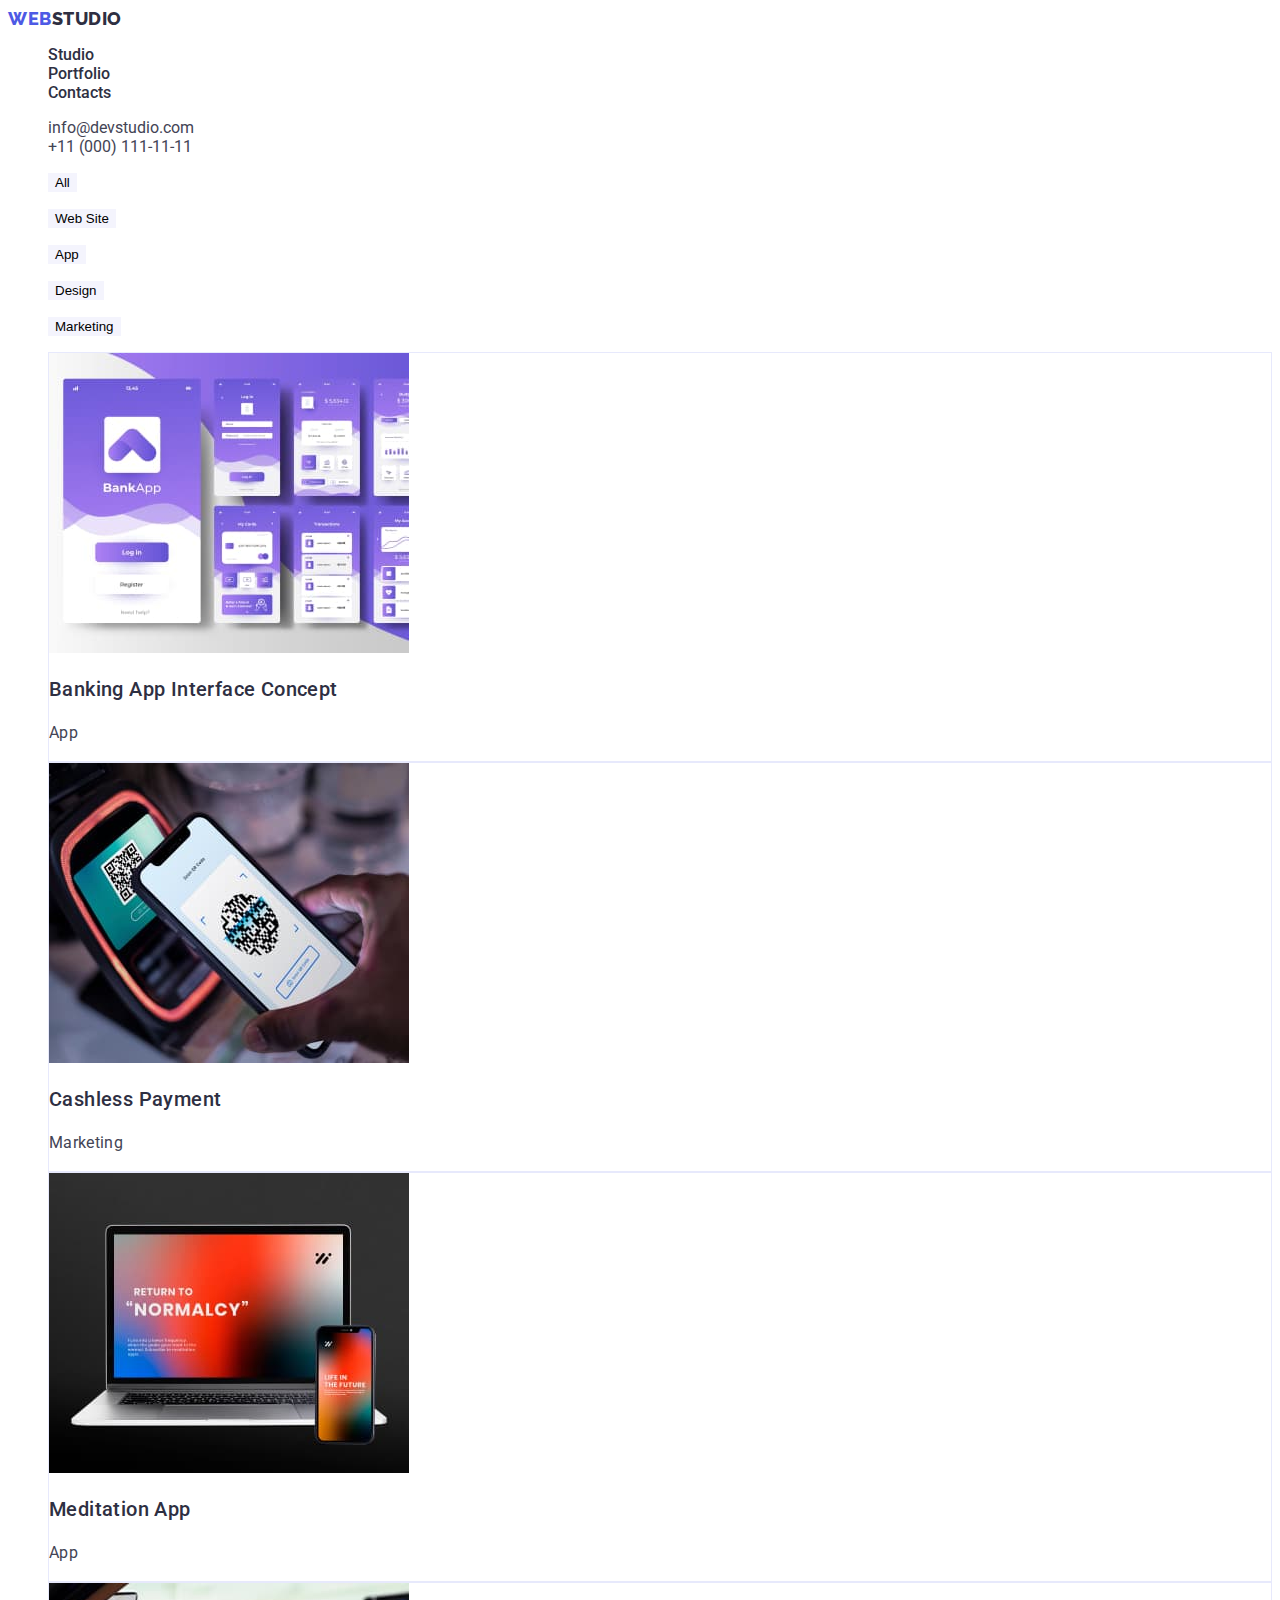
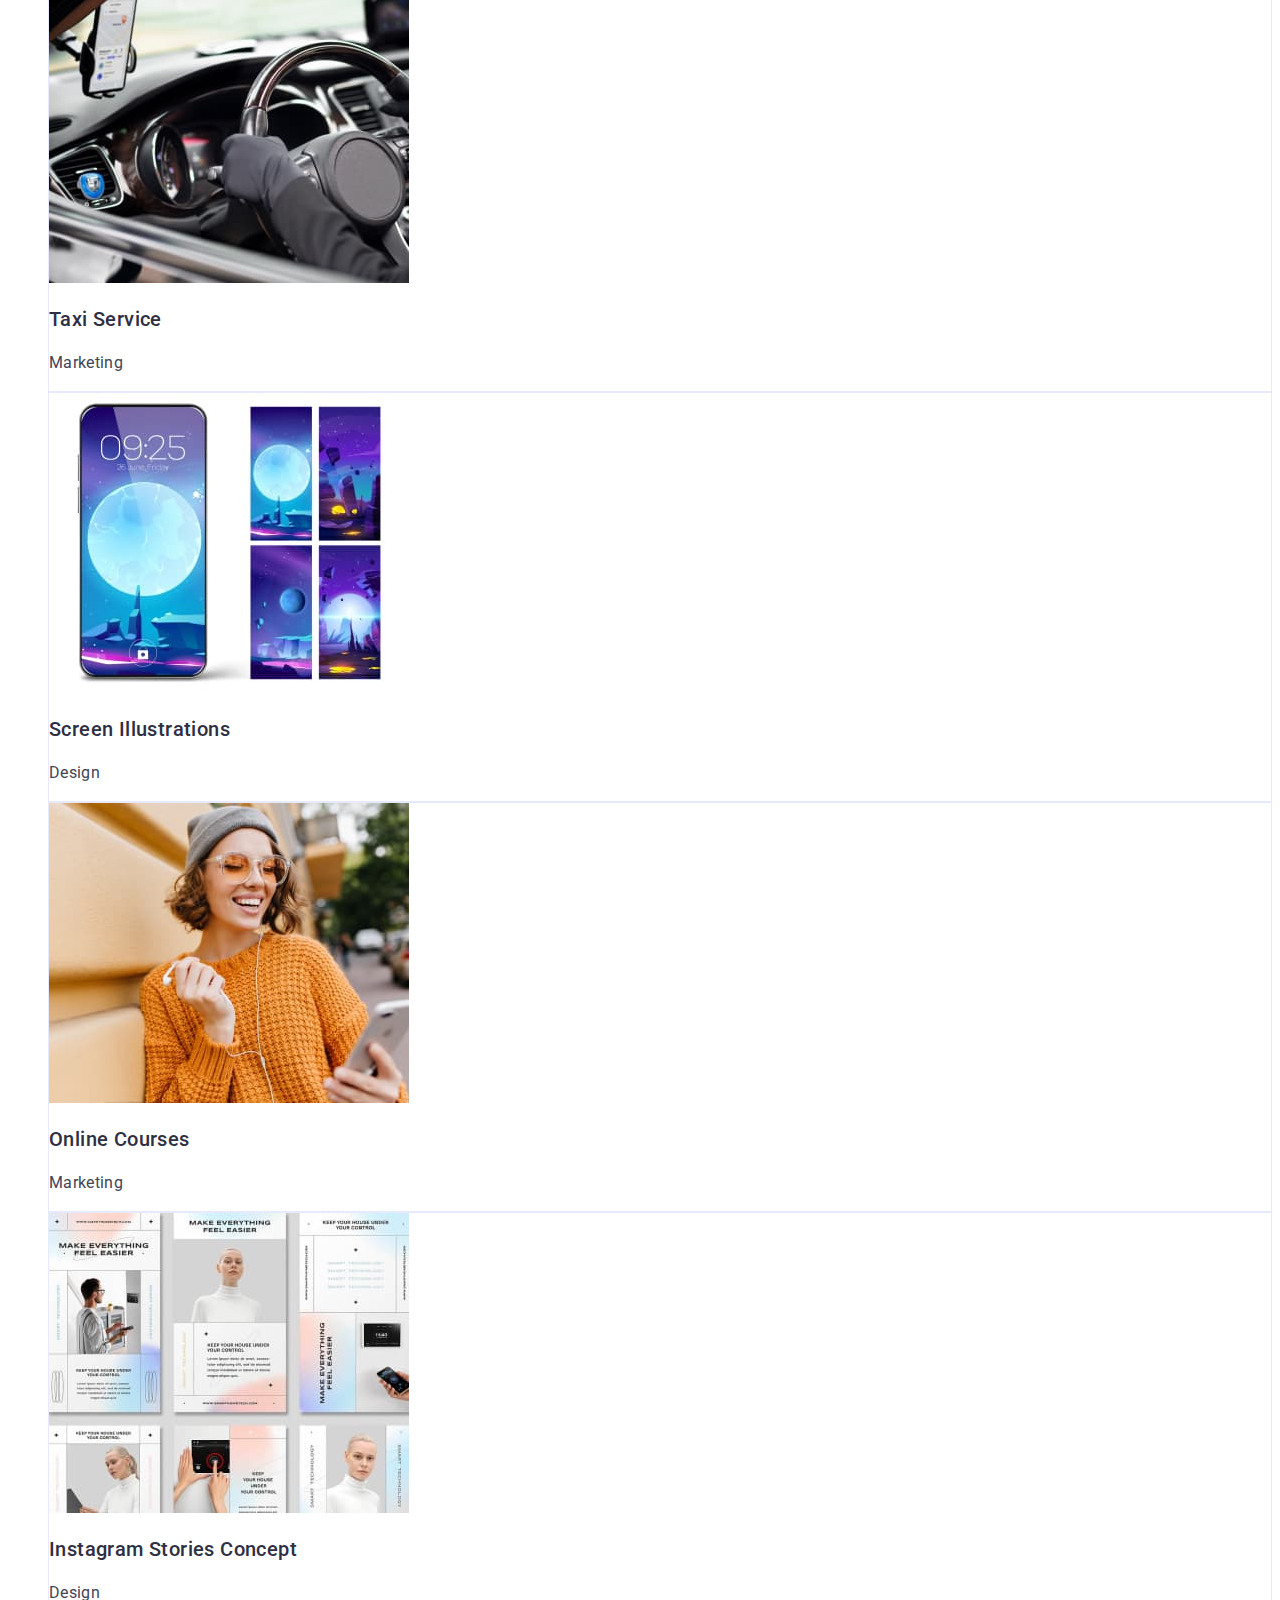
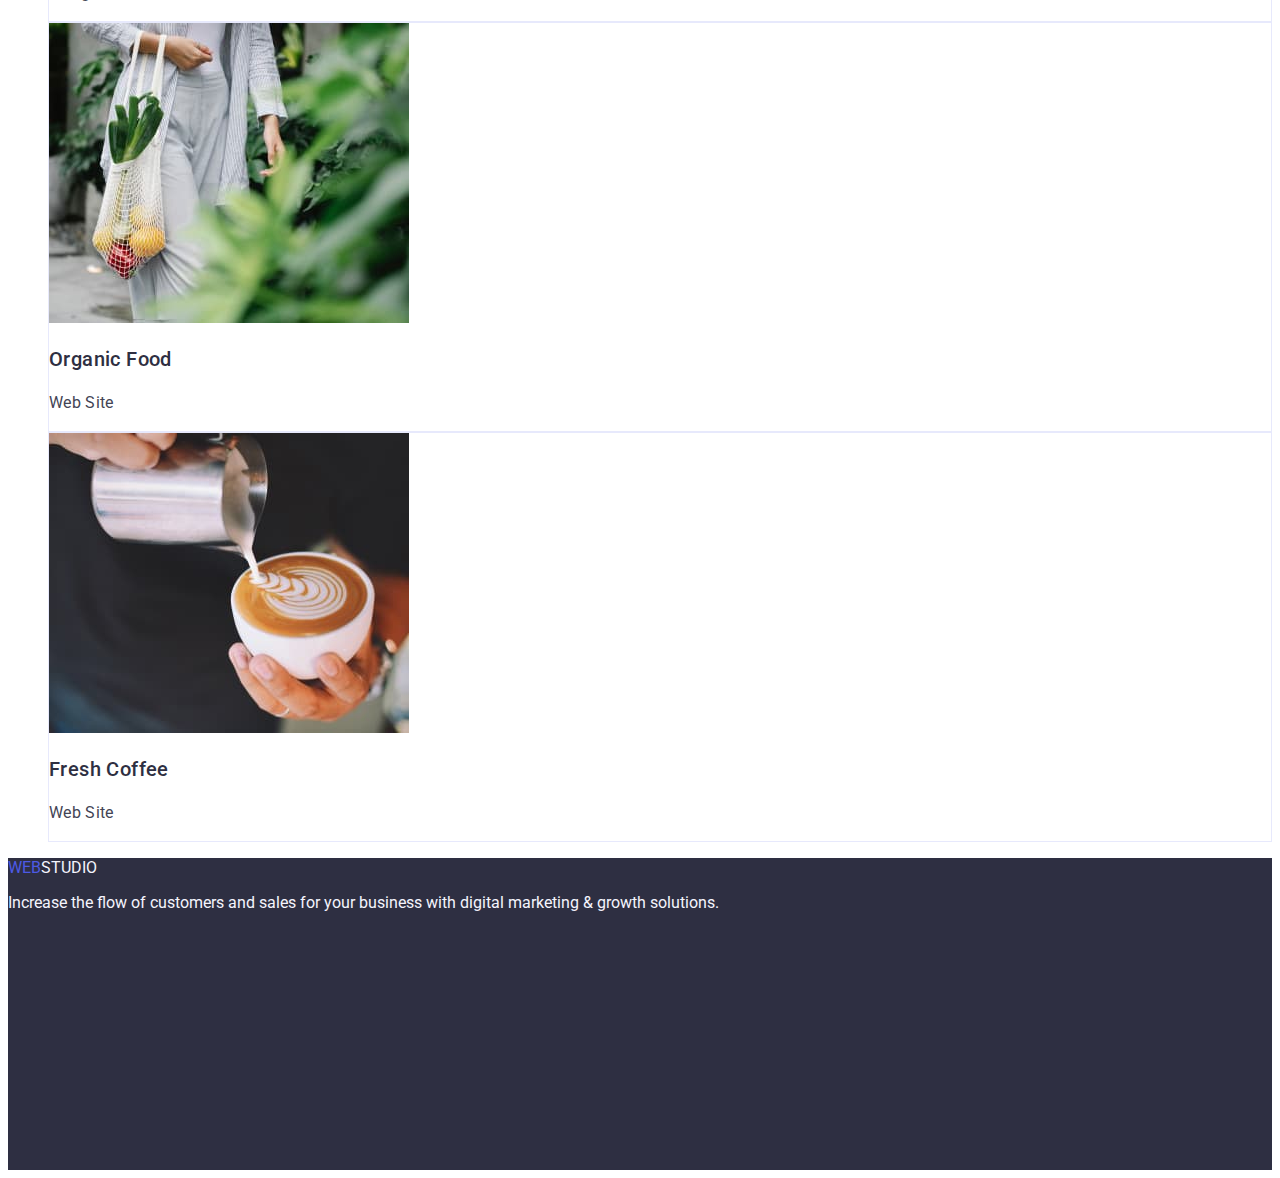
==== portfolio.html @ ec36007e "fixed some detailes" ====
<!DOCTYPE html>
<html lang="en">
  <head>
    <meta charset="UTF-8" />
    <meta name="viewport" content="width=device-width, initial-scale=1.0" />
    <link rel="preconnect" href="https://fonts.googleapis.com" />
    <link rel="preconnect" href="https://fonts.gstatic.com" crossorigin />
    <link
      href="https://fonts.googleapis.com/css2?family=Raleway:wght@800&family=Roboto:wght@400;500;700&display=swap"
      rel="stylesheet"
    />
    <link rel="stylesheet" href="./css/styles.css" />
    <title>Portfolio</title>
  </head>
  <body>
    <header>
      <nav>
        <a class="logo" href="./index.html"
          ><span class="accent">Web</span>Studio</a
        >
        <ul class="list">
          <li>
            <a  class="link-nav" ="./index.html">Studio</a>
          </li>
          <li>
            <a class="link-nav" href="">Portfolio</a>
          </li>
          <li>
            <a class="link-nav" href="">Contacts</a>
          </li>
        </ul>
      </nav>
      <address>
        <ul>
          <li>
            <a href="mailto:info@devstudio.com">info@devstudio.com</a>
          </li>
          <li>
            <a href="tel:+110001111111">+11 (000) 111-11-11</a>
          </li>
        </ul>
      </address>
    </header>
    <main>
      <section>
        <ul>
          <li><button type="button" class="btn">All</button></li>
        </ul>
        <ul>
          <li><button type="button" class="btn">Web Site</button></li>
        </ul>
        <ul>
          <li><button type="button" class="btn">App</button></li>
        </ul>
        <ul>
          <li><button type="button" class="btn">Design</button></li>
        </ul>
        <ul>
          <li><button type="button" class="btn">Marketing</button></li>
        </ul>
      </section>
      <section class="cards">
        <ul>
          <li>
            <a href="">
              <img
                src="images/portfolio/img-1.jpg"
                alt="banking app slides"
                width="360"
                height="300"
              />
              <h3 class="card-title">Banking App Interface Concept</h3>
              <p class="card-text">App</p>
            </a>
          </li>
          <li>
            <a href="">
              <img
                src="images/portfolio/img-2.jpg"
                alt="cashless payment"
                width="360"
                height="300"
              />
              <h3 class="card-title">Cashless Payment</h3>
              <p class="card-text">Marketing</p>
            </a>
          </li>
          <li>
            <a href="">
              <img
                src="images/portfolio/img-3.jpg"
                alt="screen meditation app"
                width="360"
                height="300"
              />
              <h3 class="card-title">Meditation App</h3>
              <p class="card-text">App</p>
            </a>
          </li>
          <li>
            <a href="">
              <img
                src="images/portfolio/img-4.jpg"
                alt="taxi service"
                width="360"
                height="300"
              />
              <h3 class="card-title">Taxi Service</h3>
              <p class="card-text">Marketing</p>
            </a>
          </li>
          <li>
            <a href="">
              <img
                src="images/portfolio/img-5.jpg"
                alt="screen illustrations"
                width="360"
                height="300"
              />
              <h3 class="card-title">Screen Illustrations</h3>
              <p class="card-text">Design</p>
            </a>
          </li>
          <li>
            <a href="">
              <img
                src="images/portfolio/img-6.jpg"
                alt="a girl with mobile phone"
                width="360"
                height="300"
              />
              <h3 class="card-title">Online Courses</h3>
              <p class="card-text">Marketing</p>
            </a>
          </li>
          <li>
            <a href="">
              <img
                src="images/portfolio/img-7.jpg"
                alt="different slides"
                width="360"
                height="300"
              />
              <h3 class="card-title">Instagram Stories Concept</h3>
              <p class="card-text">Design</p>
            </a>
          </li>
          <li>
            <a href="">
              <img
                src="images/portfolio/img-8.jpg"
                alt="shopping food"
                width="360"
                height="300"
              />
              <h3 class="card-title">Organic Food</h3>
              <p class="card-text">Web Site</p>
            </a>
          </li>
          <li>
            <a href="">
              <img
                src="images/portfolio/img-9.jpg"
                alt="preparing coffee"
                width="360"
                height="300"
              />
              <h3 class="card-title">Fresh Coffee</h3>
              <p class="card-text">Web Site</p>
            </a>
          </li>
        </ul>
      </section>
    </main>
    <footer>
      <a href="./index.html"><span class="accent">Web</span>Studio</a>
      <p>
        Increase the flow of customers and sales for your business with digital
        marketing & growth solutions.
      </p>
    </footer>
  </body>
</html>
---- css/styles.css ----
:root {
  /* Colors */
  --active-states-color: #4d5ae5;
  --pressed-state-color: #404bbf;
  --dark-color: #2e2f42;
  --success-color: #31d0aa;
  --text-color: #434455;
  --subtle-text-color: #8e8f99;
  --subtle-background-color: #e7e9fc;
  --light-background-color: #f4f4fd;
  --modal-color: #2e2f42;
  --hero-background-color: #2e2f42;
  --white-background-color: #ffffff;
  --modal-background-color: #fcfcfc;
}

body {
  font-family: "Roboto", sans-serif;
  color: var(--text-color);
  background-color: var(--white-background-color);
}

a {
  text-decoration: none;
  color: var(--text-color);
}

ul > li {
  list-style-type: none;
}

address {
  font-style: normal;
}

address a:hover,
address a:focus {
  color: var(--active-states-color);
}

header nav .logo {
  text-transform: uppercase;
  color: var(--dark-color);
  font-family: Raleway;
  font-size: 18px;
  font-weight: 800;
  line-height: 21px; /* 116.667% */
  letter-spacing: 0.54px;
}

.list {
  list-style: none;
}

.link-nav {
  color: var(--dark-color);
  font-weight: 500;
}

.btn {
  cursor: pointer;
  border: 1px solid var(--light-background-color);
  background: var(--cloud, #f4f4fd);
}

.btn:hover,
.btn:focus {
  background-color: var(--pressed-state-color);
  color: var(--white-background-color);
}

.cards > ul > li {
  border: 1px solid var(--subtle-background-color);
  background-color: var(--white-background-color);
}

.card-title {
  color: var(--dark-color);
  font-size: 20px;
  font-weight: 500;
  letter-spacing: 0.4px;
}

.card-text {
  line-height: 24px; /* 150% */
  letter-spacing: 0.32px;
}

footer {
  height: 312px;
  background-color: var(--dark-color);
  color: var(--light-background-color);
}

footer a {
  color: var(--light-background-color);
  text-transform: uppercase;
}

.accent {
  color: var(--active-states-color);
}
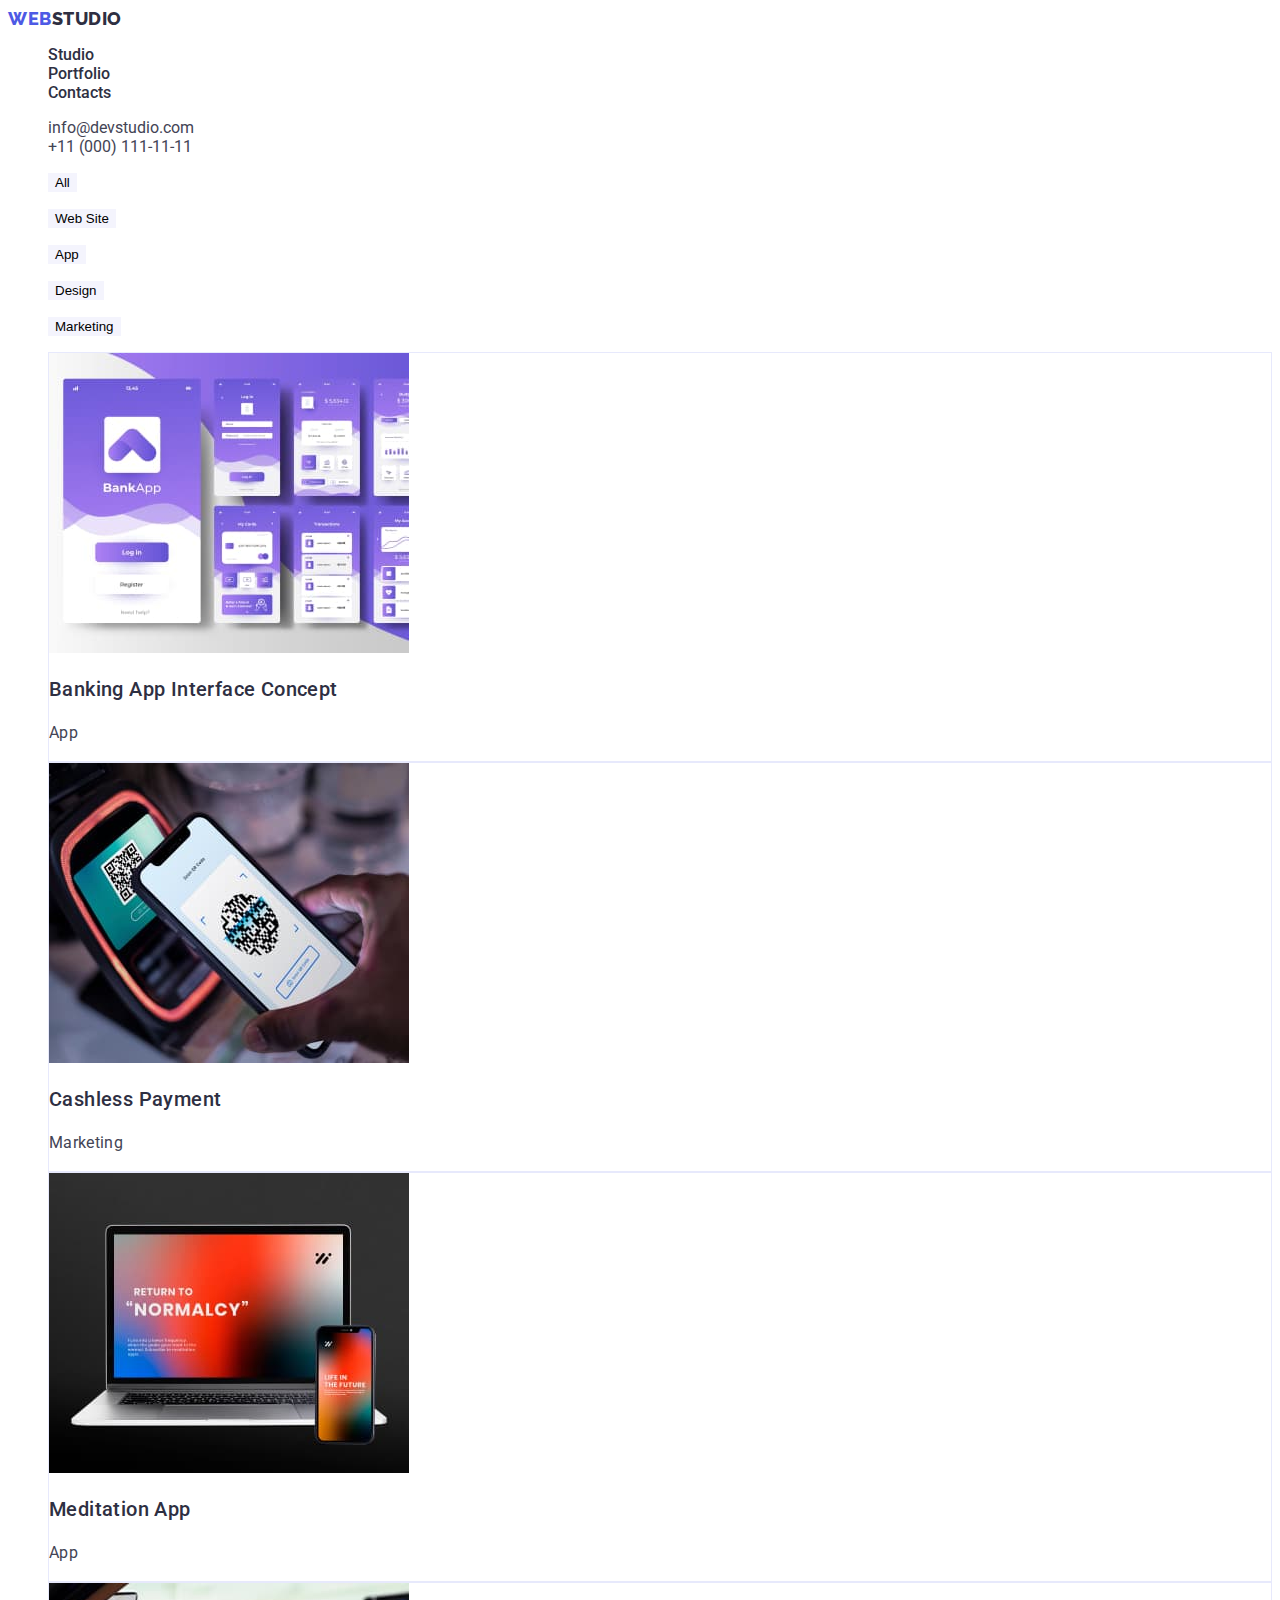
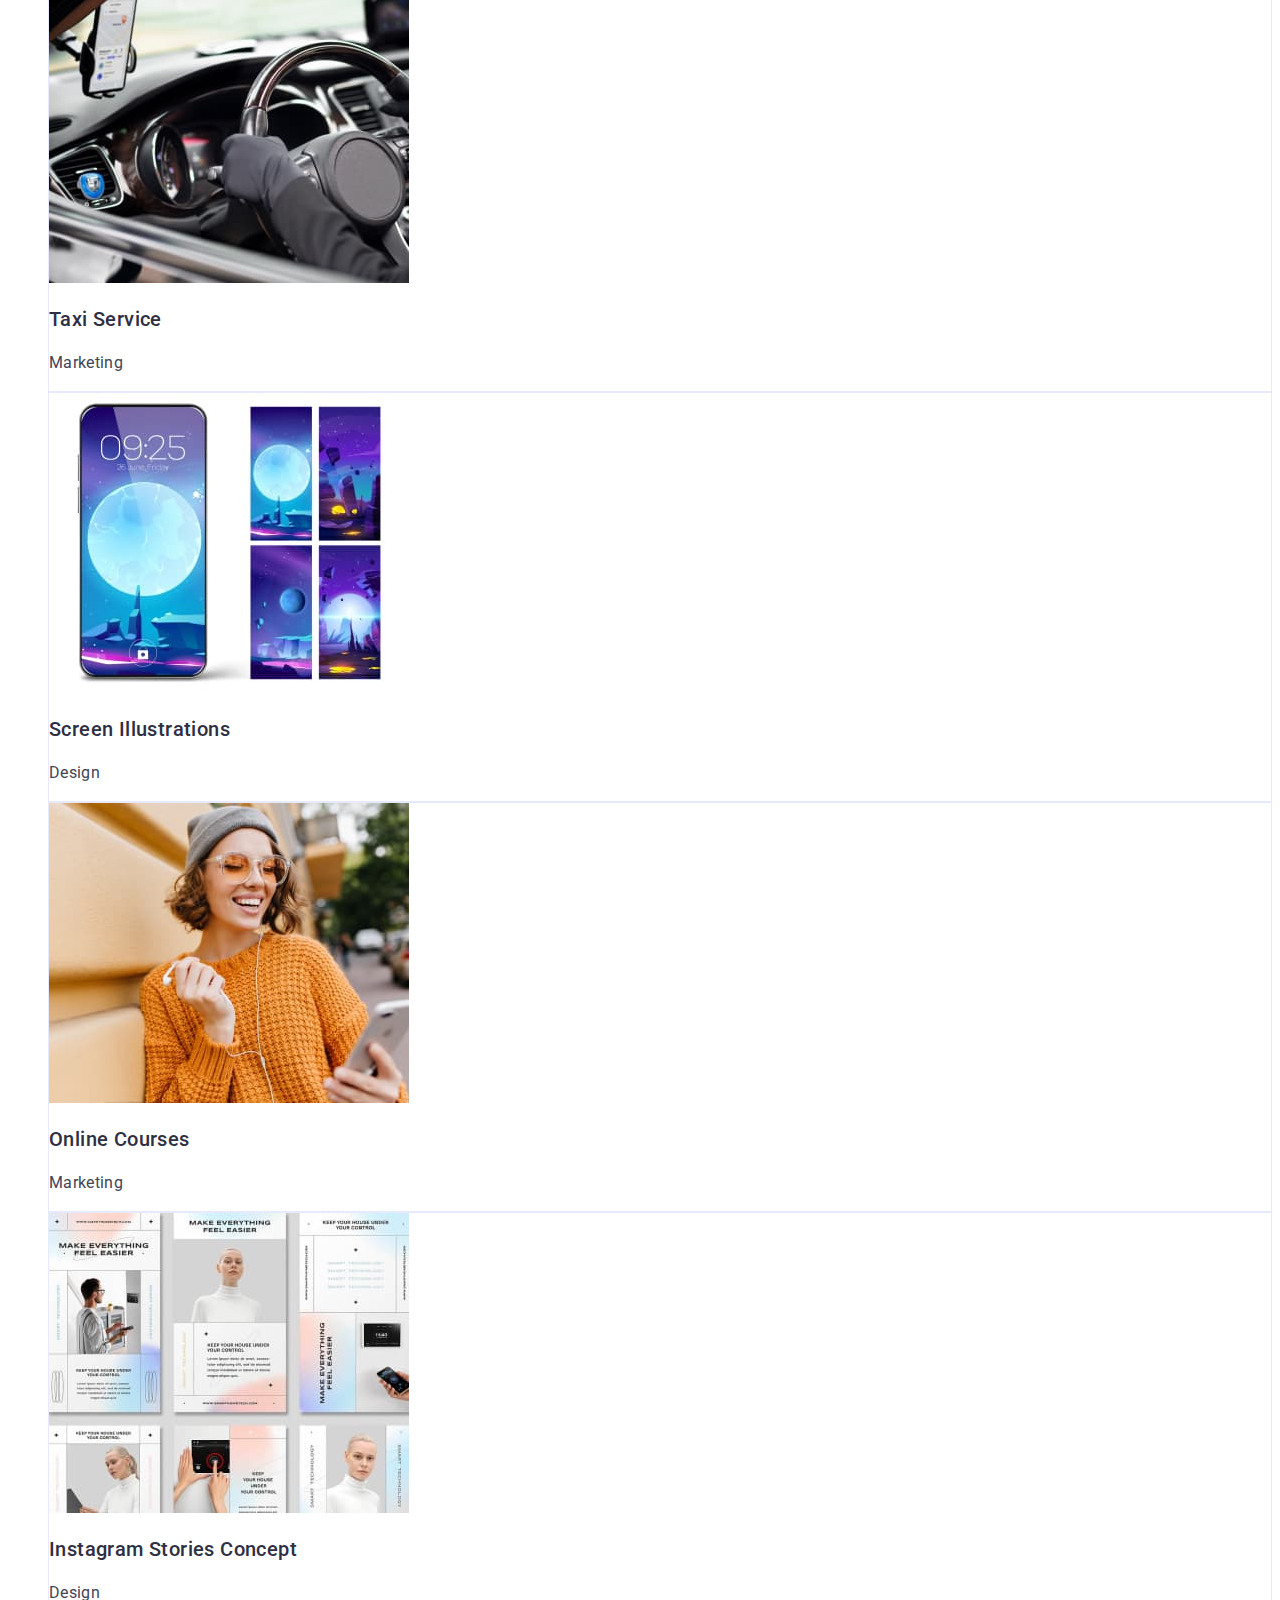
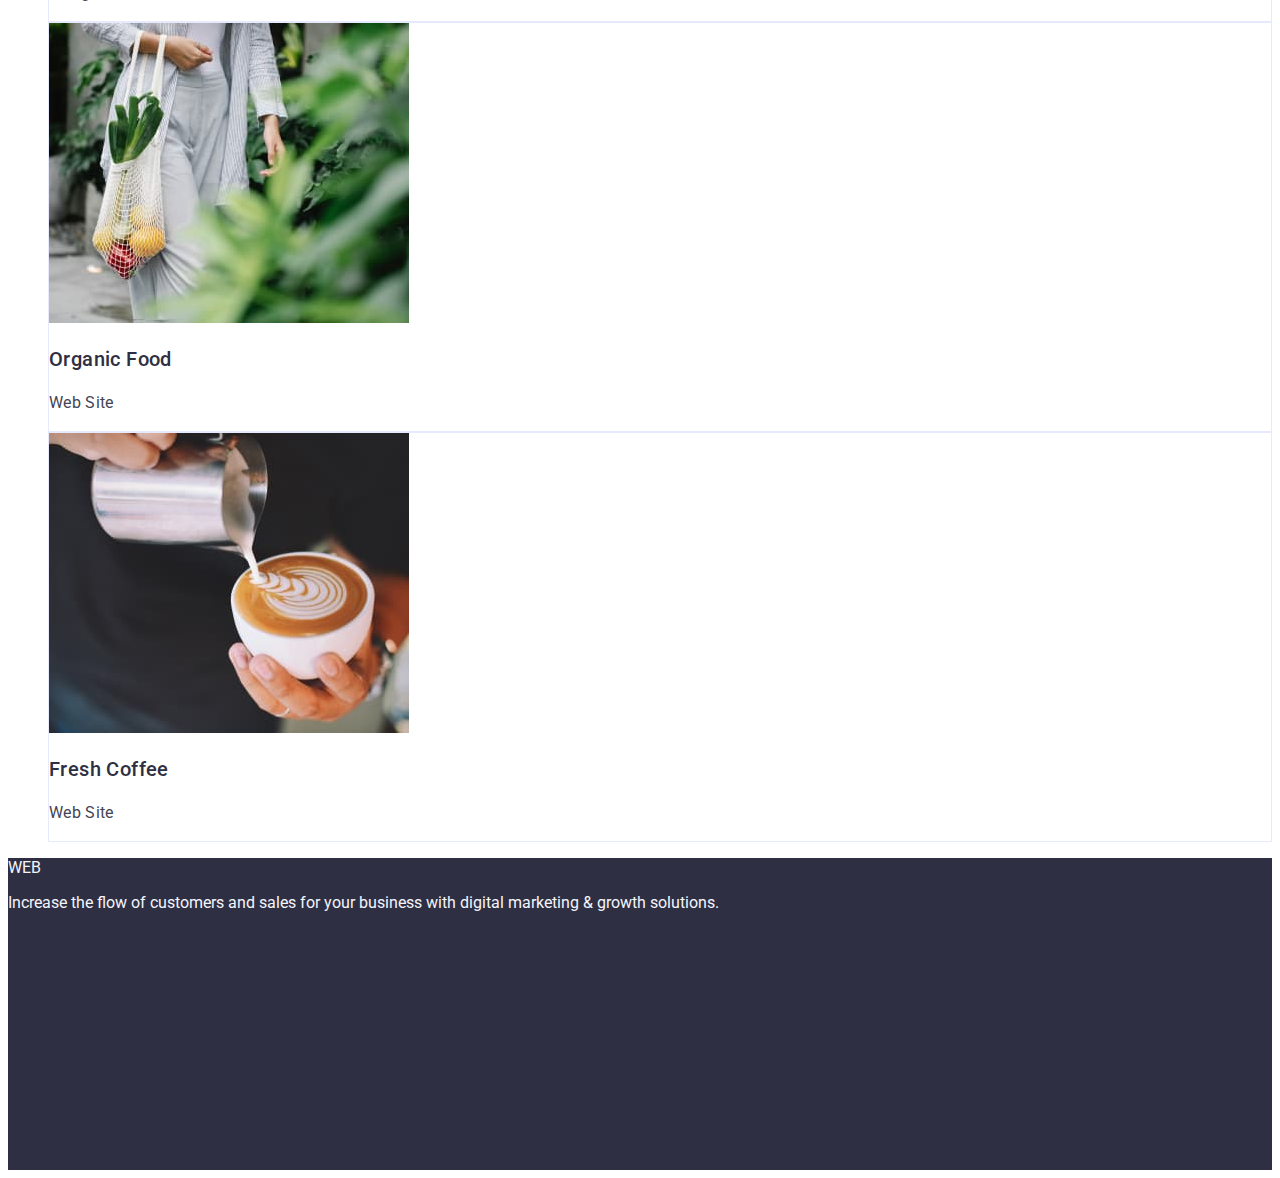
==== commit 70ae353d: "fixed header" ====
--- a/portfolio.html
+++ b/portfolio.html
@@ -15,28 +15,32 @@
   <body>
     <header>
       <nav>
-        <a class="logo" href="./index.html"
-          ><span class="accent">Web</span>Studio</a
+        <a class="logo link" href="./index.html"
+          >Web<span class="accent">Studio</span></a
         >
         <ul class="list">
           <li>
-            <a  class="link-nav" ="./index.html">Studio</a>
+            <a class="link-nav link" ="./index.html">Studio</a>
           </li>
           <li>
-            <a class="link-nav" href="">Portfolio</a>
+            <a class="link-nav link" href="">Portfolio</a>
           </li>
           <li>
-            <a class="link-nav" href="">Contacts</a>
+            <a class="link-nav link" href="">Contacts</a>
           </li>
         </ul>
       </nav>
       <address>
-        <ul>
+        <ul class="list">
           <li>
-            <a href="mailto:info@devstudio.com">info@devstudio.com</a>
+            <a class="contacts link" href="mailto:info@devstudio.com"
+              >info@devstudio.com</a
+            >
           </li>
           <li>
-            <a href="tel:+110001111111">+11 (000) 111-11-11</a>
+            <a class="contacts link" href="tel:+110001111111"
+              >+11 (000) 111-11-11</a
+            >
           </li>
         </ul>
       </address>
@@ -173,7 +177,9 @@
       </section>
     </main>
     <footer>
-      <a href="./index.html"><span class="accent">Web</span>Studio</a>
+      <a class="logo link" href="./index.html"
+        >Web<span class="accent">Studio</span></a
+      >
       <p>
         Increase the flow of customers and sales for your business with digital
         marketing & growth solutions.
--- a/css/styles.css
+++ b/css/styles.css
@@ -40,21 +40,35 @@
 
 header nav .logo {
   text-transform: uppercase;
-  color: var(--dark-color);
+  color: var(--active-states-color);
   font-family: Raleway;
   font-size: 18px;
   font-weight: 800;
-  line-height: 21px; /* 116.667% */
-  letter-spacing: 0.54px;
+  line-height: 1.17;
+  letter-spacing: 0.03em;
 }
 
 .list {
   list-style: none;
 }
 
+.link {
+  text-decoration: none;
+}
+
 .link-nav {
   color: var(--dark-color);
   font-weight: 500;
+}
+
+.link-nav:hover,
+.link-nav:focus {
+  color: var(--pressed-state-color);
+}
+
+.contacts:hover,
+.contacts:focus {
+  color: var(--pressed-state-color);
 }
 
 .btn {
@@ -98,5 +112,5 @@
 }
 
 .accent {
-  color: var(--active-states-color);
+  color: var(--dark-color);
 }
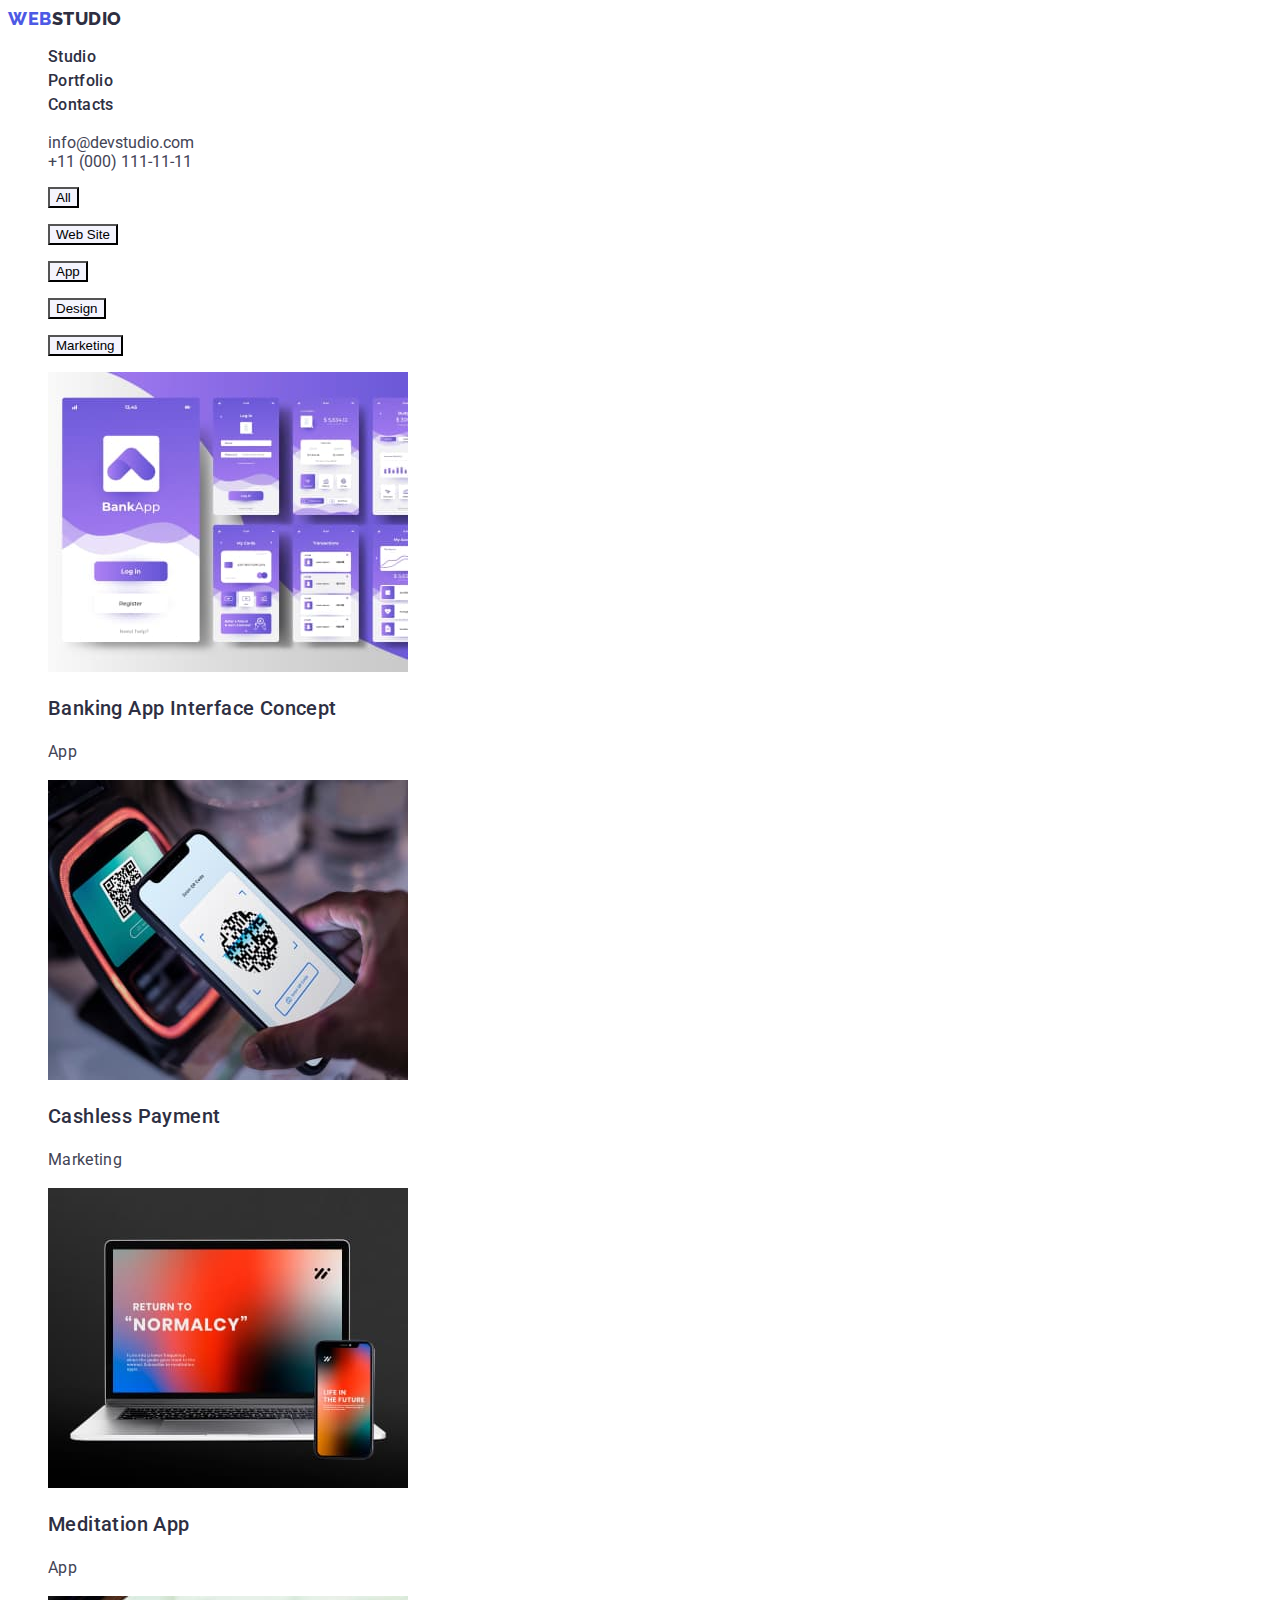
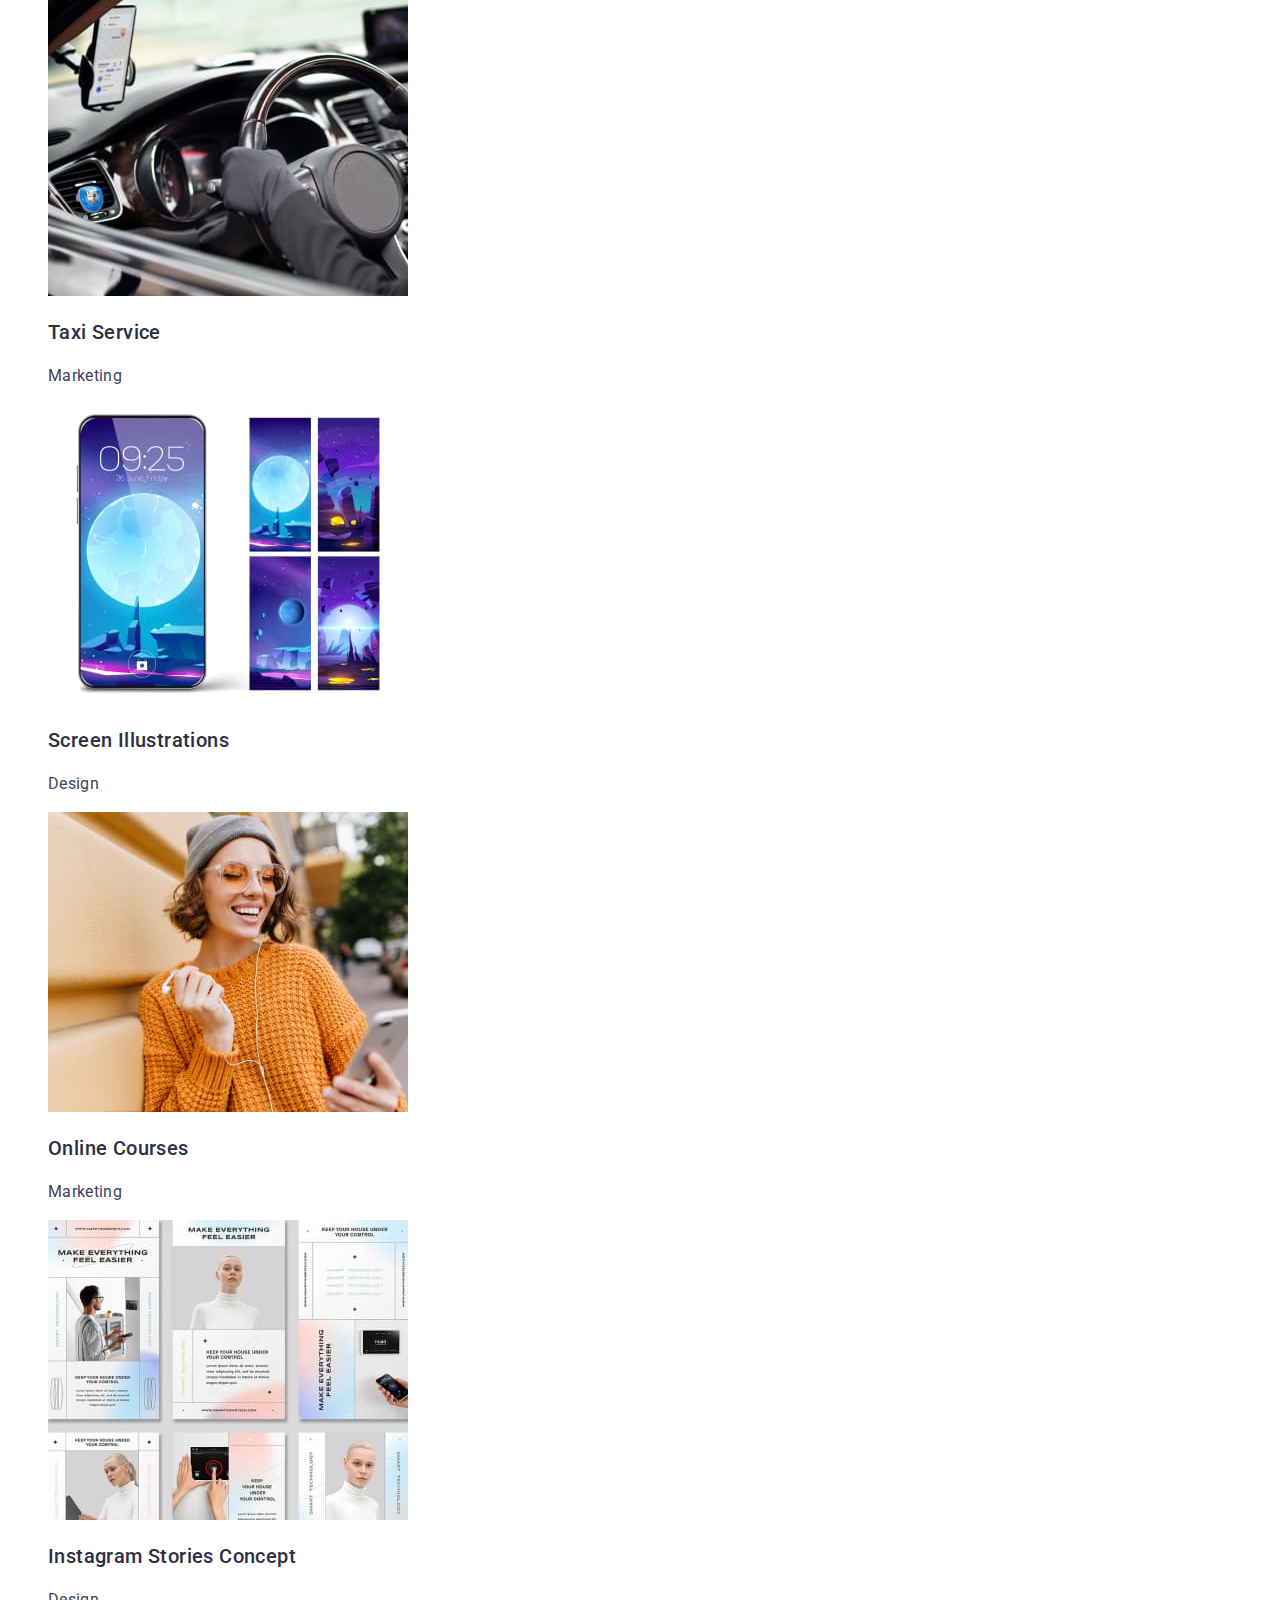
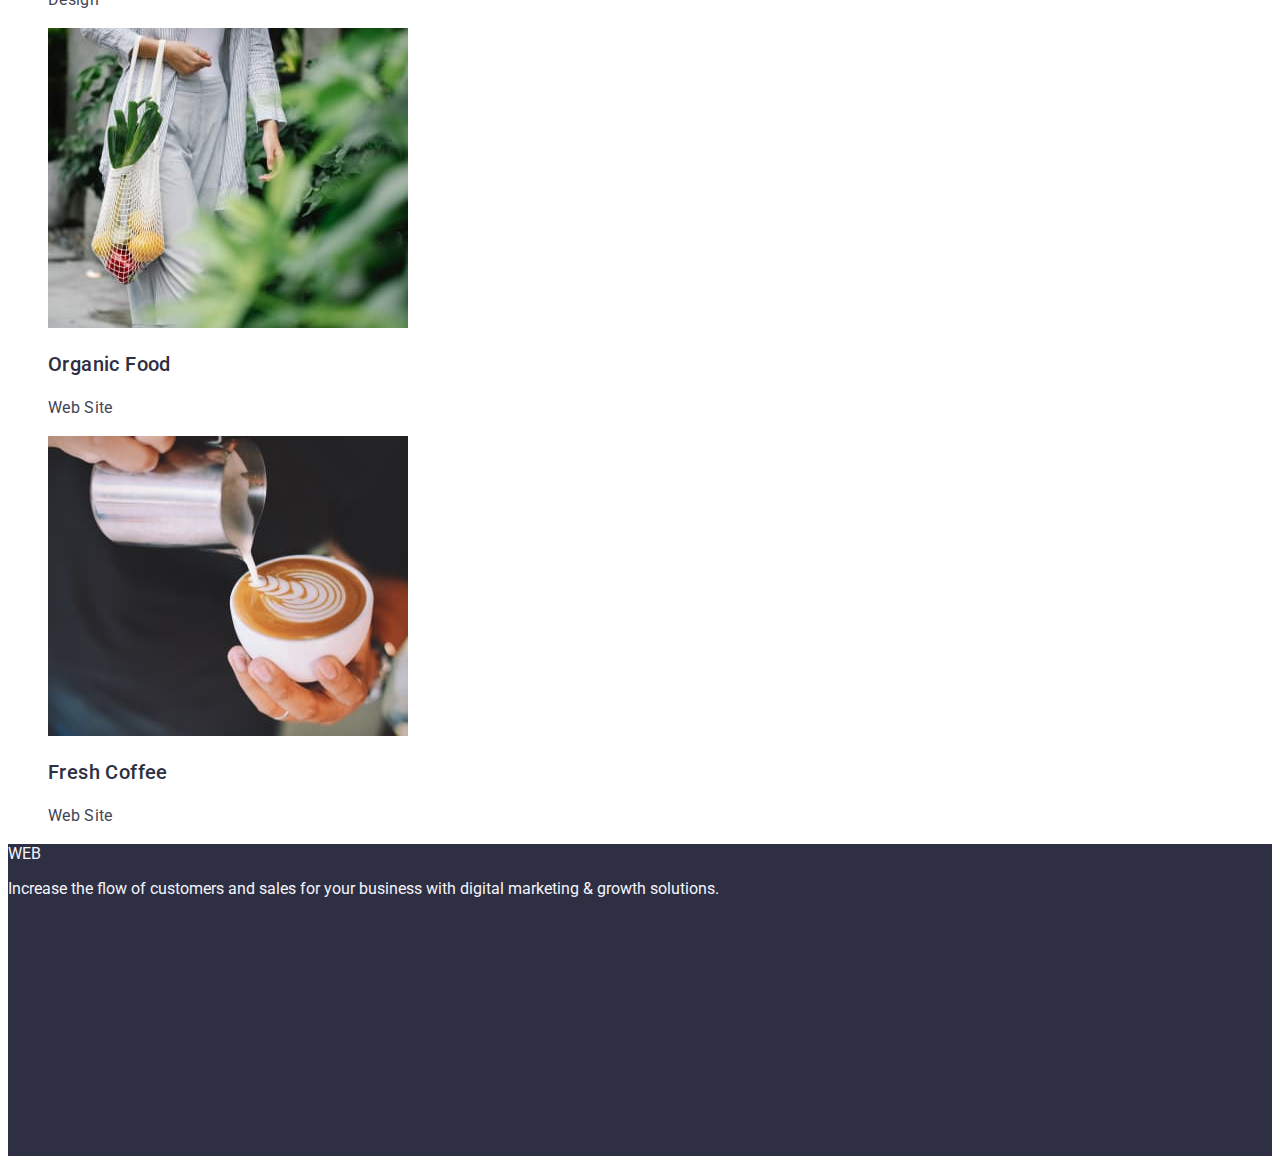
==== commit 23d70144: "fixed header in portfolio" ====
--- a/portfolio.html
+++ b/portfolio.html
@@ -20,7 +20,7 @@
         >
         <ul class="list">
           <li>
-            <a class="link-nav link" ="./index.html">Studio</a>
+            <a class="link-nav link" href="./index.html">Studio</a>
           </li>
           <li>
             <a class="link-nav link" href="">Portfolio</a>
@@ -30,7 +30,7 @@
           </li>
         </ul>
       </nav>
-      <address>
+      <address class="contact">
         <ul class="list">
           <li>
             <a class="contacts link" href="mailto:info@devstudio.com"
--- a/css/styles.css
+++ b/css/styles.css
@@ -41,7 +41,7 @@
 header nav .logo {
   text-transform: uppercase;
   color: var(--active-states-color);
-  font-family: Raleway;
+  font-family: Raleway, sans-serif;
   font-size: 18px;
   font-weight: 800;
   line-height: 1.17;
@@ -59,6 +59,8 @@
 .link-nav {
   color: var(--dark-color);
   font-weight: 500;
+  line-height: 1.5;
+  letter-spacing: 0.02em;
 }
 
 .link-nav:hover,
@@ -73,7 +75,6 @@
 
 .btn {
   cursor: pointer;
-  border: 1px solid var(--light-background-color);
   background: var(--cloud, #f4f4fd);
 }
 
@@ -84,7 +85,6 @@
 }
 
 .cards > ul > li {
-  border: 1px solid var(--subtle-background-color);
   background-color: var(--white-background-color);
 }
 
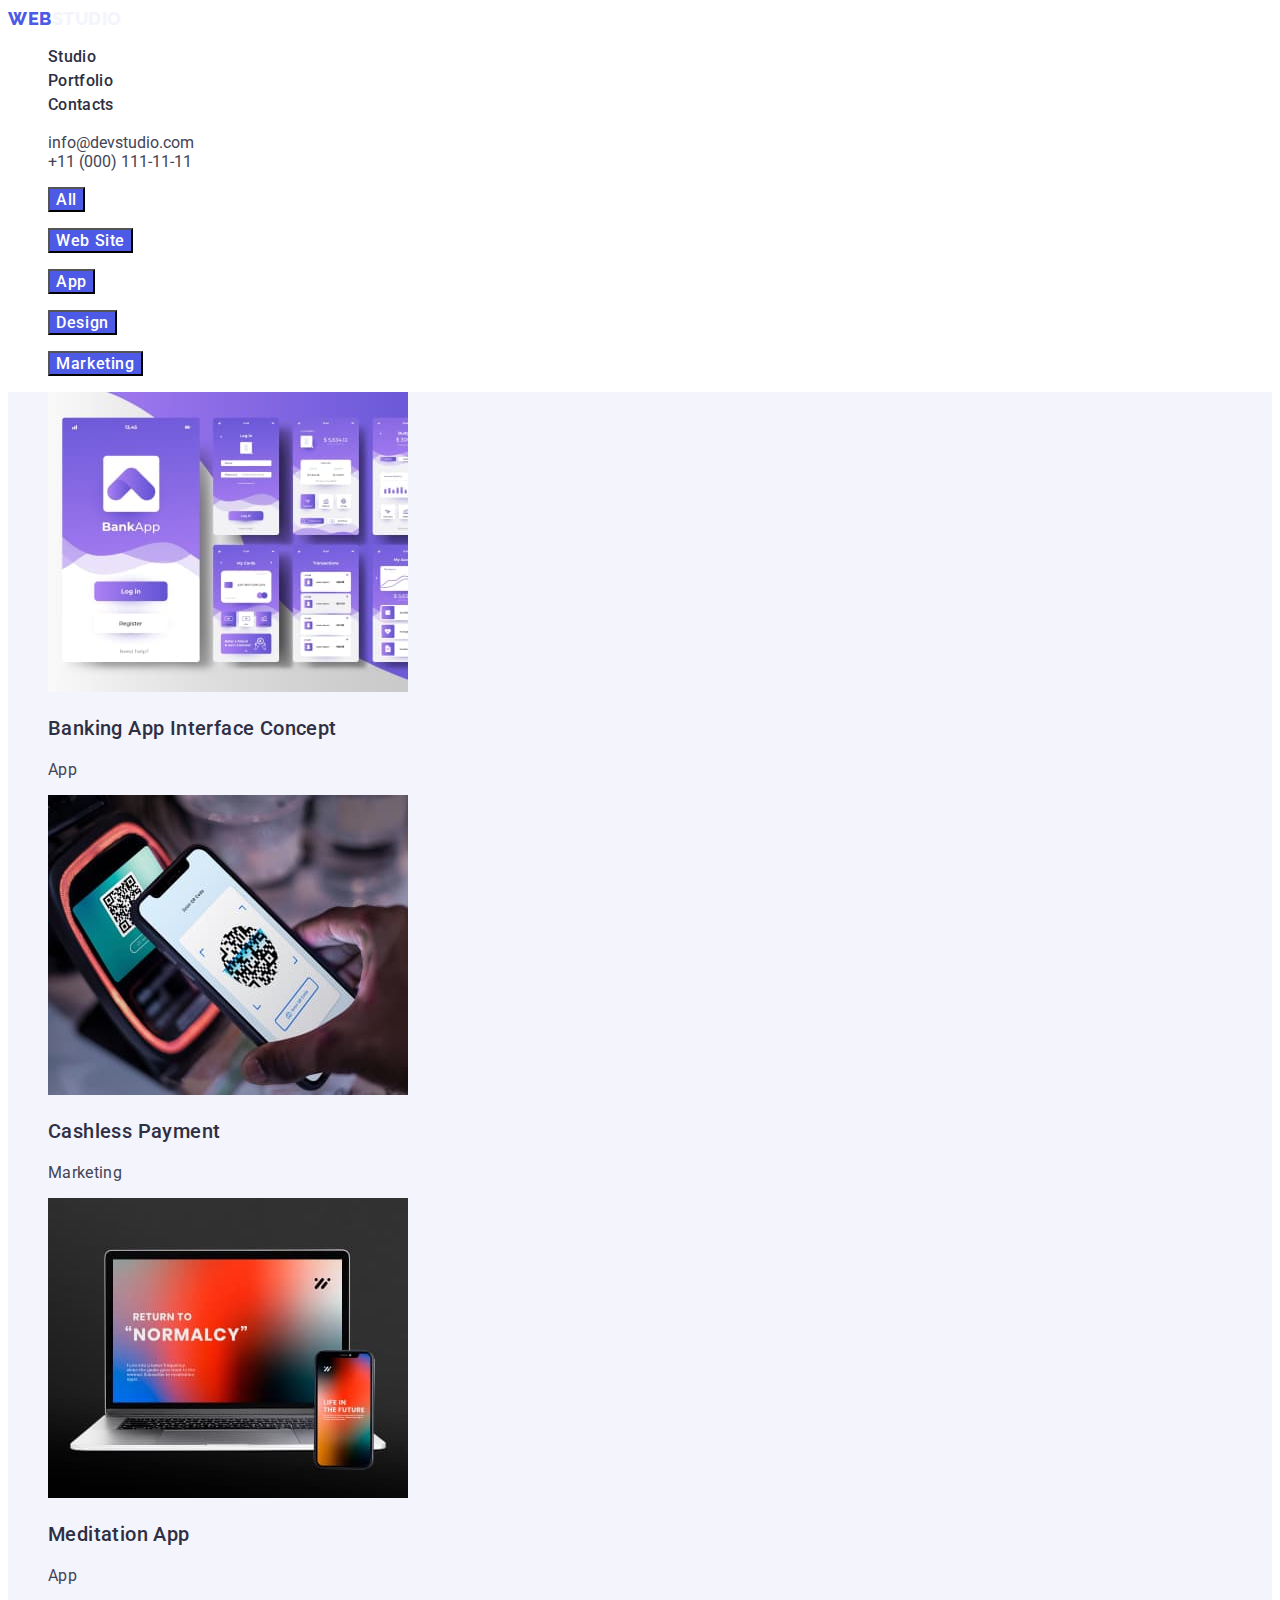
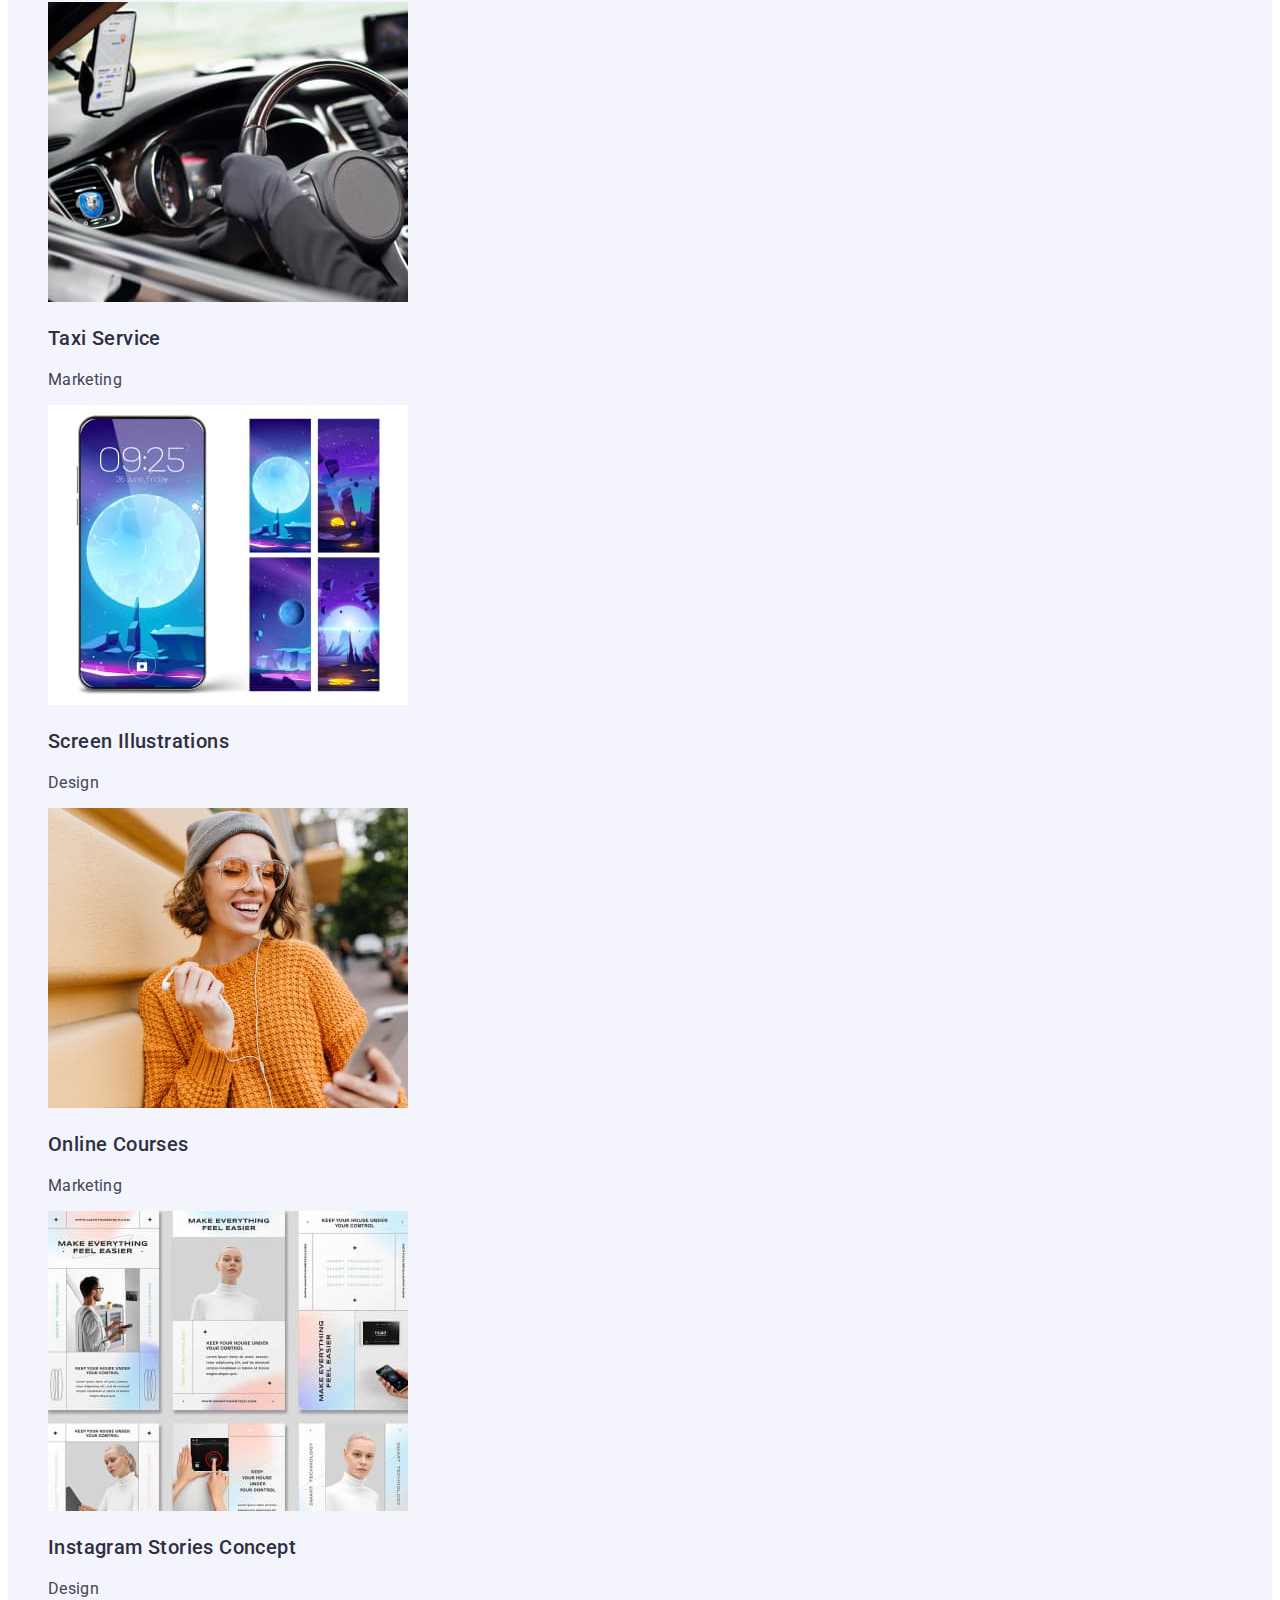
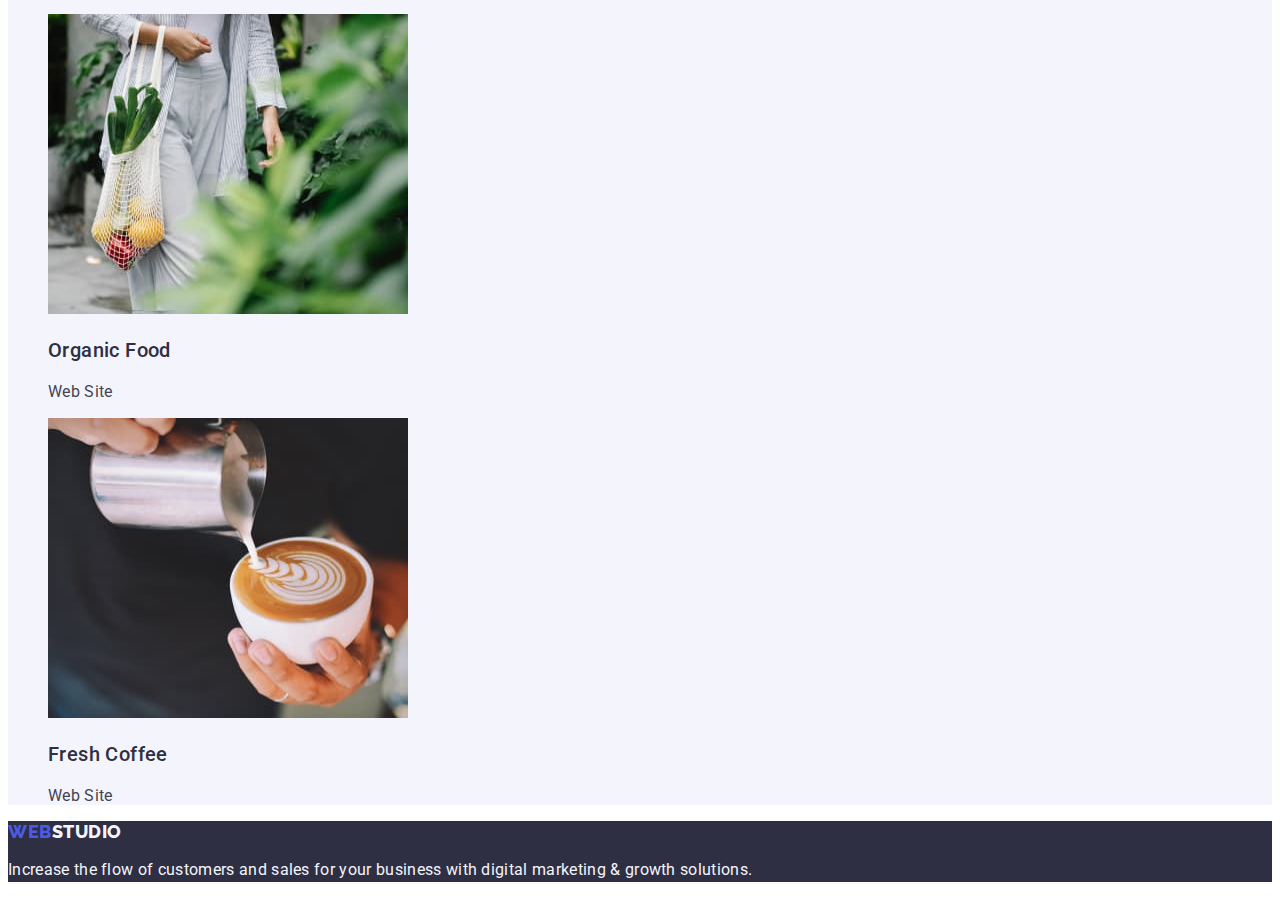
==== commit 8ae400db: "fixed main page plus header and ffoter for both" ====
--- a/portfolio.html
+++ b/portfolio.html
@@ -176,11 +176,11 @@
         </ul>
       </section>
     </main>
-    <footer>
+    <footer class="foo">
       <a class="logo link" href="./index.html"
         >Web<span class="accent">Studio</span></a
       >
-      <p>
+      <p class="foo-text">
         Increase the flow of customers and sales for your business with digital
         marketing & growth solutions.
       </p>
--- a/css/styles.css
+++ b/css/styles.css
@@ -73,9 +73,26 @@
   color: var(--pressed-state-color);
 }
 
+.hero {
+  background-color: var(--dark-color);
+}
+
+.hero-title {
+  font-size: 56px;
+  line-height: 1.07;
+  text-align: center;
+  letter-spacing: 0.02em;
+  color: var(--white-background-color);
+}
+
 .btn {
   cursor: pointer;
-  background: var(--cloud, #f4f4fd);
+  background-color: var(--active-states-color);
+  font-family: "Roboto", sans-serif;
+  font-weight: 500;
+  font-size: 16px;
+  letter-spacing: 0.04em;
+  color: var(--white-background-color);
 }
 
 .btn:hover,
@@ -84,7 +101,42 @@
   color: var(--white-background-color);
 }
 
-.cards > ul > li {
+.features-title {
+  font-weight: 500;
+  font-size: 20px;
+  line-height: 1.2;
+  letter-spacing: 0.02em;
+  color: var(--dark-color);
+}
+
+.features-text {
+  line-height: 1.5;
+  letter-spacing: 0.02em;
+}
+
+.about-title {
+  font-size: 36px;
+  line-height: 1.11;
+  text-align: center;
+  letter-spacing: 0.02em;
+  text-transform: capitalize;
+  color: var(--dark-color);
+}
+
+.cards {
+  background-color: var(--light-background-color);
+}
+
+.team-title {
+  font-size: 36px;
+  line-height: 1.11;
+  text-align: center;
+  letter-spacing: 0.02em;
+  text-transform: capitalize;
+  color: var(--dark-color);
+}
+
+.card {
   background-color: var(--white-background-color);
 }
 
@@ -96,21 +148,30 @@
 }
 
 .card-text {
-  line-height: 24px; /* 150% */
-  letter-spacing: 0.32px;
+  line-height: 1.2;
+  letter-spacing: 0.02em;
 }
 
-footer {
-  height: 312px;
+.foo {
   background-color: var(--dark-color);
-  color: var(--light-background-color);
 }
 
 footer a {
-  color: var(--light-background-color);
+  font-family: "Raleway", sans-serif;
+  font-weight: 800;
+  font-size: 18px;
+  line-height: 1.17;
+  letter-spacing: 0.03em;
+  color: var(--active-states-color);
   text-transform: uppercase;
 }
 
 .accent {
-  color: var(--dark-color);
+  color: var(--light-background-color);
 }
+
+.foo-text {
+  line-height: 1.5;
+  letter-spacing: 0.02em;
+  color: var(--light-background-color);
+}
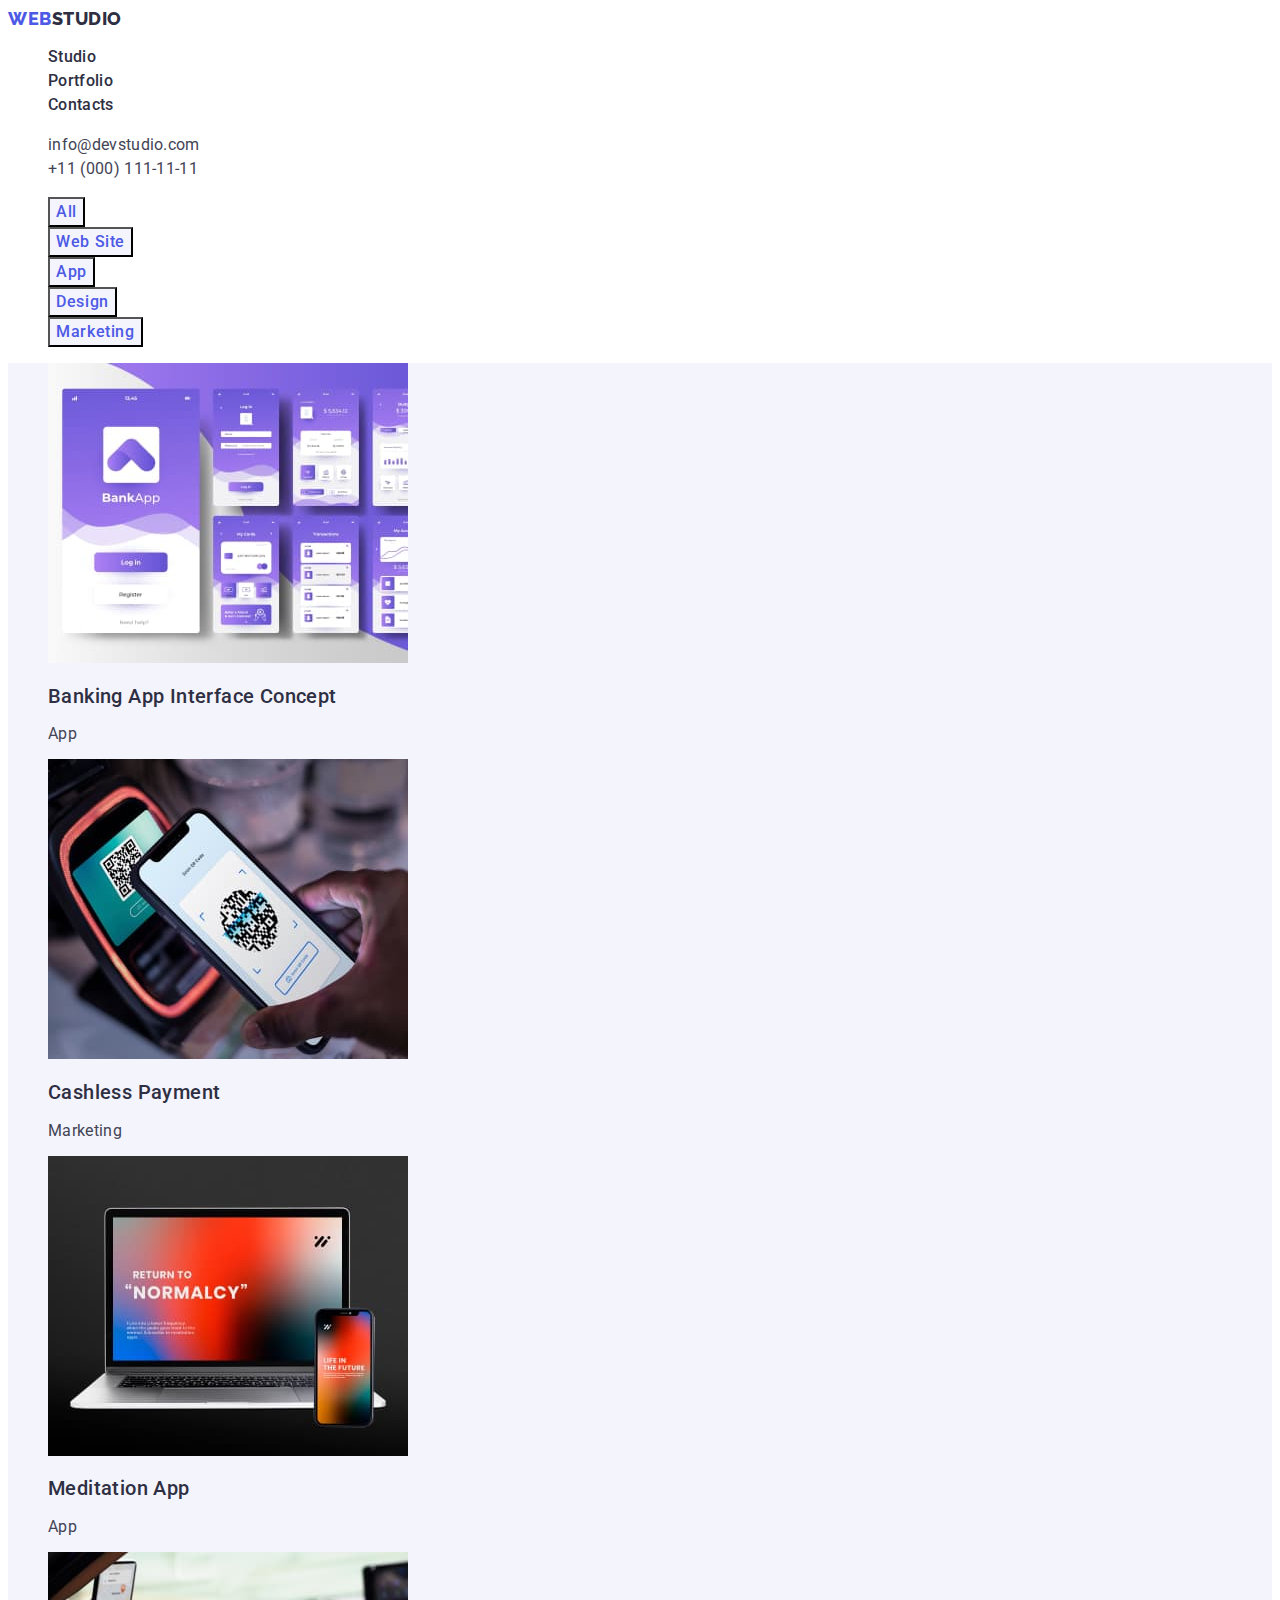
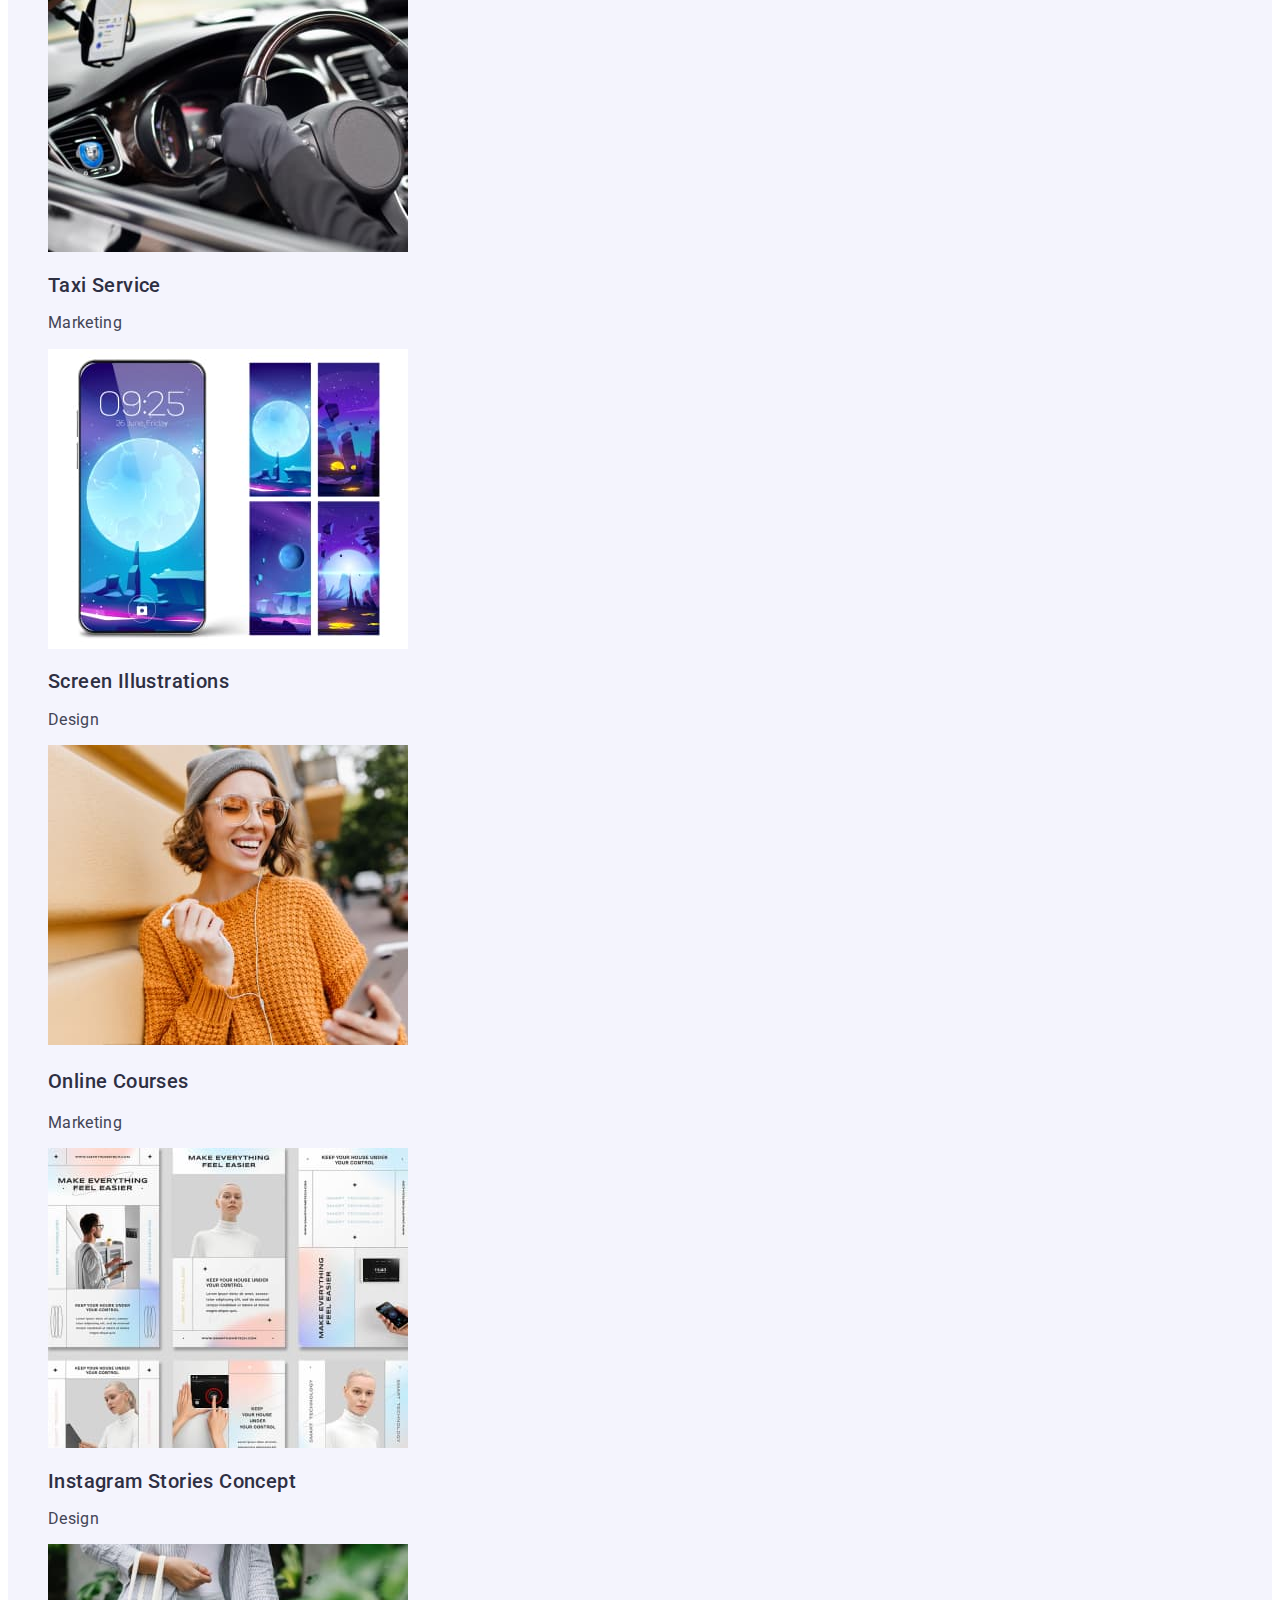
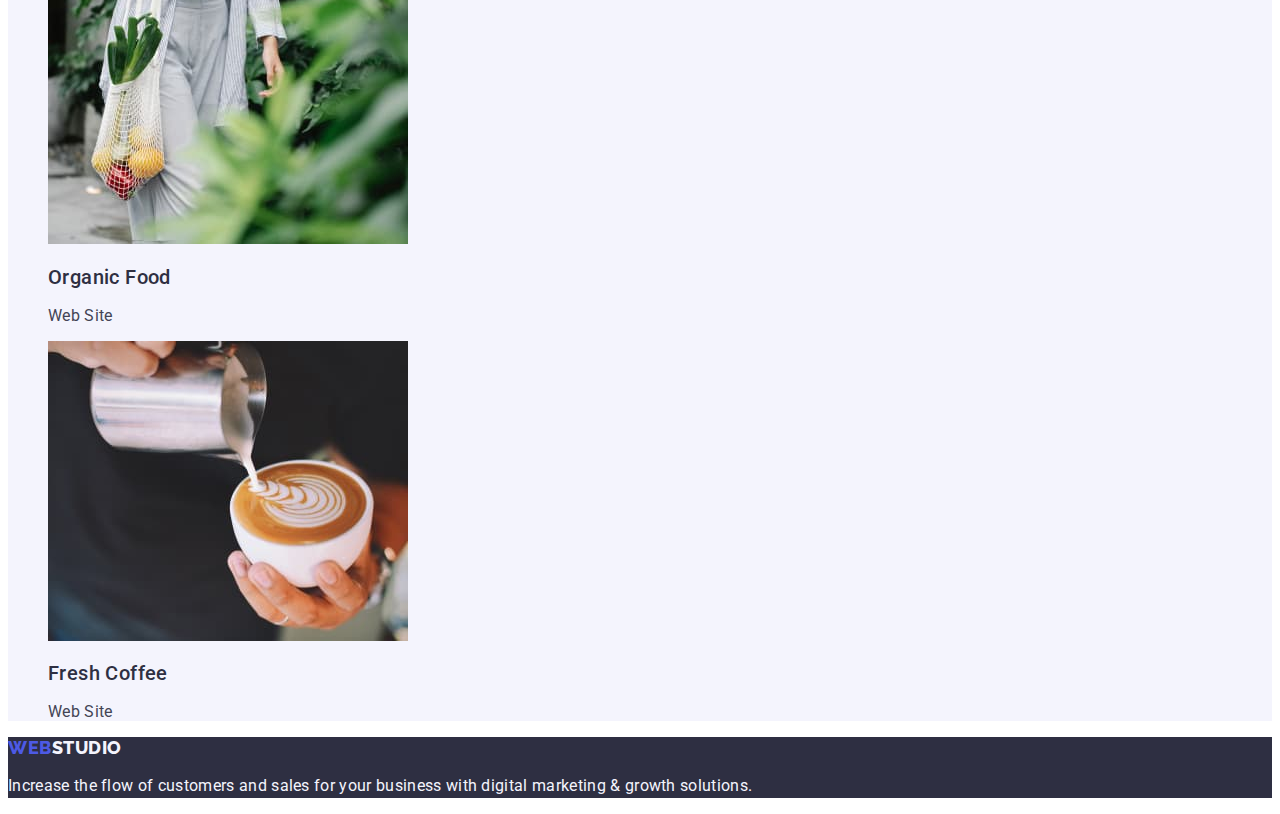
==== commit 5856faf8: "fixed portfolio" ====
--- a/portfolio.html
+++ b/portfolio.html
@@ -16,14 +16,14 @@
     <header>
       <nav>
         <a class="logo link" href="./index.html"
-          >Web<span class="accent">Studio</span></a
+          >Web<span class="logo-accent">Studio</span></a
         >
         <ul class="list">
           <li>
-            <a class="link-nav link" href="./index.html">Studio</a>
+            <a class="link-nav link" href=".index.html">Studio</a>
           </li>
           <li>
-            <a class="link-nav link" href="">Portfolio</a>
+            <a class="link-nav link" href=".portfolio.html">Portfolio</a>
           </li>
           <li>
             <a class="link-nav link" href="">Contacts</a>
@@ -47,133 +47,136 @@
     </header>
     <main>
       <section>
-        <ul>
-          <li><button type="button" class="btn">All</button></li>
-        </ul>
-        <ul>
-          <li><button type="button" class="btn">Web Site</button></li>
-        </ul>
-        <ul>
-          <li><button type="button" class="btn">App</button></li>
-        </ul>
-        <ul>
-          <li><button type="button" class="btn">Design</button></li>
-        </ul>
-        <ul>
-          <li><button type="button" class="btn">Marketing</button></li>
-        </ul>
-      </section>
-      <section class="cards">
-        <ul>
+        <h1 hidden>Portfolio</h1>
+        <ul class="list">
           <li>
-            <a href="">
-              <img
-                src="images/portfolio/img-1.jpg"
-                alt="banking app slides"
-                width="360"
-                height="300"
-              />
-              <h3 class="card-title">Banking App Interface Concept</h3>
-              <p class="card-text">App</p>
-            </a>
+            <button type="button" class="btn-secondary">All</button>
           </li>
           <li>
-            <a href="">
-              <img
-                src="images/portfolio/img-2.jpg"
-                alt="cashless payment"
-                width="360"
-                height="300"
-              />
-              <h3 class="card-title">Cashless Payment</h3>
-              <p class="card-text">Marketing</p>
-            </a>
+            <button type="button" class="btn-secondary">Web Site</button>
           </li>
           <li>
-            <a href="">
-              <img
-                src="images/portfolio/img-3.jpg"
-                alt="screen meditation app"
-                width="360"
-                height="300"
-              />
-              <h3 class="card-title">Meditation App</h3>
-              <p class="card-text">App</p>
-            </a>
+            <button type="button" class="btn-secondary">App</button>
           </li>
           <li>
-            <a href="">
-              <img
-                src="images/portfolio/img-4.jpg"
-                alt="taxi service"
-                width="360"
-                height="300"
-              />
-              <h3 class="card-title">Taxi Service</h3>
-              <p class="card-text">Marketing</p>
-            </a>
+            <button type="button" class="btn-secondary">Design</button>
           </li>
           <li>
-            <a href="">
-              <img
-                src="images/portfolio/img-5.jpg"
-                alt="screen illustrations"
-                width="360"
-                height="300"
-              />
-              <h3 class="card-title">Screen Illustrations</h3>
-              <p class="card-text">Design</p>
-            </a>
-          </li>
-          <li>
-            <a href="">
-              <img
-                src="images/portfolio/img-6.jpg"
-                alt="a girl with mobile phone"
-                width="360"
-                height="300"
-              />
-              <h3 class="card-title">Online Courses</h3>
-              <p class="card-text">Marketing</p>
-            </a>
-          </li>
-          <li>
-            <a href="">
-              <img
-                src="images/portfolio/img-7.jpg"
-                alt="different slides"
-                width="360"
-                height="300"
-              />
-              <h3 class="card-title">Instagram Stories Concept</h3>
-              <p class="card-text">Design</p>
-            </a>
-          </li>
-          <li>
-            <a href="">
-              <img
-                src="images/portfolio/img-8.jpg"
-                alt="shopping food"
-                width="360"
-                height="300"
-              />
-              <h3 class="card-title">Organic Food</h3>
-              <p class="card-text">Web Site</p>
-            </a>
-          </li>
-          <li>
-            <a href="">
-              <img
-                src="images/portfolio/img-9.jpg"
-                alt="preparing coffee"
-                width="360"
-                height="300"
-              />
-              <h3 class="card-title">Fresh Coffee</h3>
-              <p class="card-text">Web Site</p>
-            </a>
+            <button type="button" class="btn-secondary">Marketing</button>
           </li>
         </ul>
+        <section class="cards">
+          <ul class="list">
+            <li>
+              <a class="link" href="">
+                <img
+                  src="images/portfolio/img-1.jpg"
+                  alt="banking app slides"
+                  width="360"
+                  height="300"
+                />
+                <h2 class="card-title">Banking App Interface Concept</h2>
+                <p class="card-text">App</p>
+              </a>
+            </li>
+            <li>
+              <a href="">
+                <img
+                  src="images/portfolio/img-2.jpg"
+                  alt="cashless payment"
+                  width="360"
+                  height="300"
+                />
+                <h2 class="card-title">Cashless Payment</h2>
+                <p class="card-text">Marketing</p>
+              </a>
+            </li>
+            <li>
+              <a href="">
+                <img
+                  src="images/portfolio/img-3.jpg"
+                  alt="screen meditation app"
+                  width="360"
+                  height="300"
+                />
+                <h2 class="card-title">Meditation App</h2>
+                <p class="card-text">App</p>
+              </a>
+            </li>
+            <li>
+              <a href="">
+                <img
+                  src="images/portfolio/img-4.jpg"
+                  alt="taxi service"
+                  width="360"
+                  height="300"
+                />
+                <h2 class="card-title">Taxi Service</h2>
+                <p class="card-text">Marketing</p>
+              </a>
+            </li>
+            <li>
+              <a href="">
+                <img
+                  src="images/portfolio/img-5.jpg"
+                  alt="screen illustrations"
+                  width="360"
+                  height="300"
+                />
+                <h2 class="card-title">Screen Illustrations</h2>
+                <p class="card-text">Design</p>
+              </a>
+            </li>
+            <li>
+              <a href="">
+                <img
+                  src="images/portfolio/img-6.jpg"
+                  alt="a girl with mobile phone"
+                  width="360"
+                  height="300"
+                />
+                <h3 class="card-title">Online Courses</h3>
+                <p class="card-text">Marketing</p>
+              </a>
+            </li>
+            <li>
+              <a href="">
+                <img
+                  src="images/portfolio/img-7.jpg"
+                  alt="different slides"
+                  width="360"
+                  height="300"
+                />
+                <h2 class="card-title">Instagram Stories Concept</h2>
+                <p class="card-text">Design</p>
+              </a>
+            </li>
+            <li>
+              <a href="">
+                <img
+                  src="images/portfolio/img-8.jpg"
+                  alt="shopping food"
+                  width="360"
+                  height="300"
+                />
+                <h2 class="card-title">Organic Food</h2>
+                <p class="card-text">Web Site</p>
+              </a>
+            </li>
+            <li>
+              <a href="">
+                <img
+                  src="images/portfolio/img-9.jpg"
+                  alt="preparing coffee"
+                  width="360"
+                  height="300"
+                />
+                <h2 class="card-title">Fresh Coffee</h2>
+                <p class="card-text">Web Site</p>
+              </a>
+            </li>
+          </ul>
+        </section>
       </section>
     </main>
     <footer class="foo">
--- a/css/styles.css
+++ b/css/styles.css
@@ -25,8 +25,8 @@
   color: var(--text-color);
 }
 
-ul > li {
-  list-style-type: none;
+.logo-accent {
+  color: var(--hero-background-color);
 }
 
 address {
@@ -68,6 +68,11 @@
   color: var(--pressed-state-color);
 }
 
+.contacts {
+  line-height: 1.5;
+  letter-spacing: 0.02em;
+}
+
 .contacts:hover,
 .contacts:focus {
   color: var(--pressed-state-color);
@@ -92,11 +97,28 @@
   font-weight: 500;
   font-size: 16px;
   letter-spacing: 0.04em;
+  line-height: 1.5;
   color: var(--white-background-color);
 }
 
 .btn:hover,
 .btn:focus {
+  background-color: var(--pressed-state-color);
+  color: var(--white-background-color);
+}
+
+.btn-secondary {
+  font-family: "Roboto", sans-serif;
+  font-weight: 500;
+  font-size: 16px;
+  line-height: 1.5;
+  letter-spacing: 0.04em;
+  color: var(--active-states-color);
+  background-color: var(--light-background-color);
+  cursor: pointer;
+}
+.btn-secondary:hover,
+.btn-secondary:focus {
   background-color: var(--pressed-state-color);
   color: var(--white-background-color);
 }
@@ -145,11 +167,16 @@
   font-size: 20px;
   font-weight: 500;
   letter-spacing: 0.4px;
+  line-height: 1.2;
 }
 
 .card-text {
   line-height: 1.2;
   letter-spacing: 0.02em;
+}
+
+.team {
+  line-height: 1.5;
 }
 
 .foo {
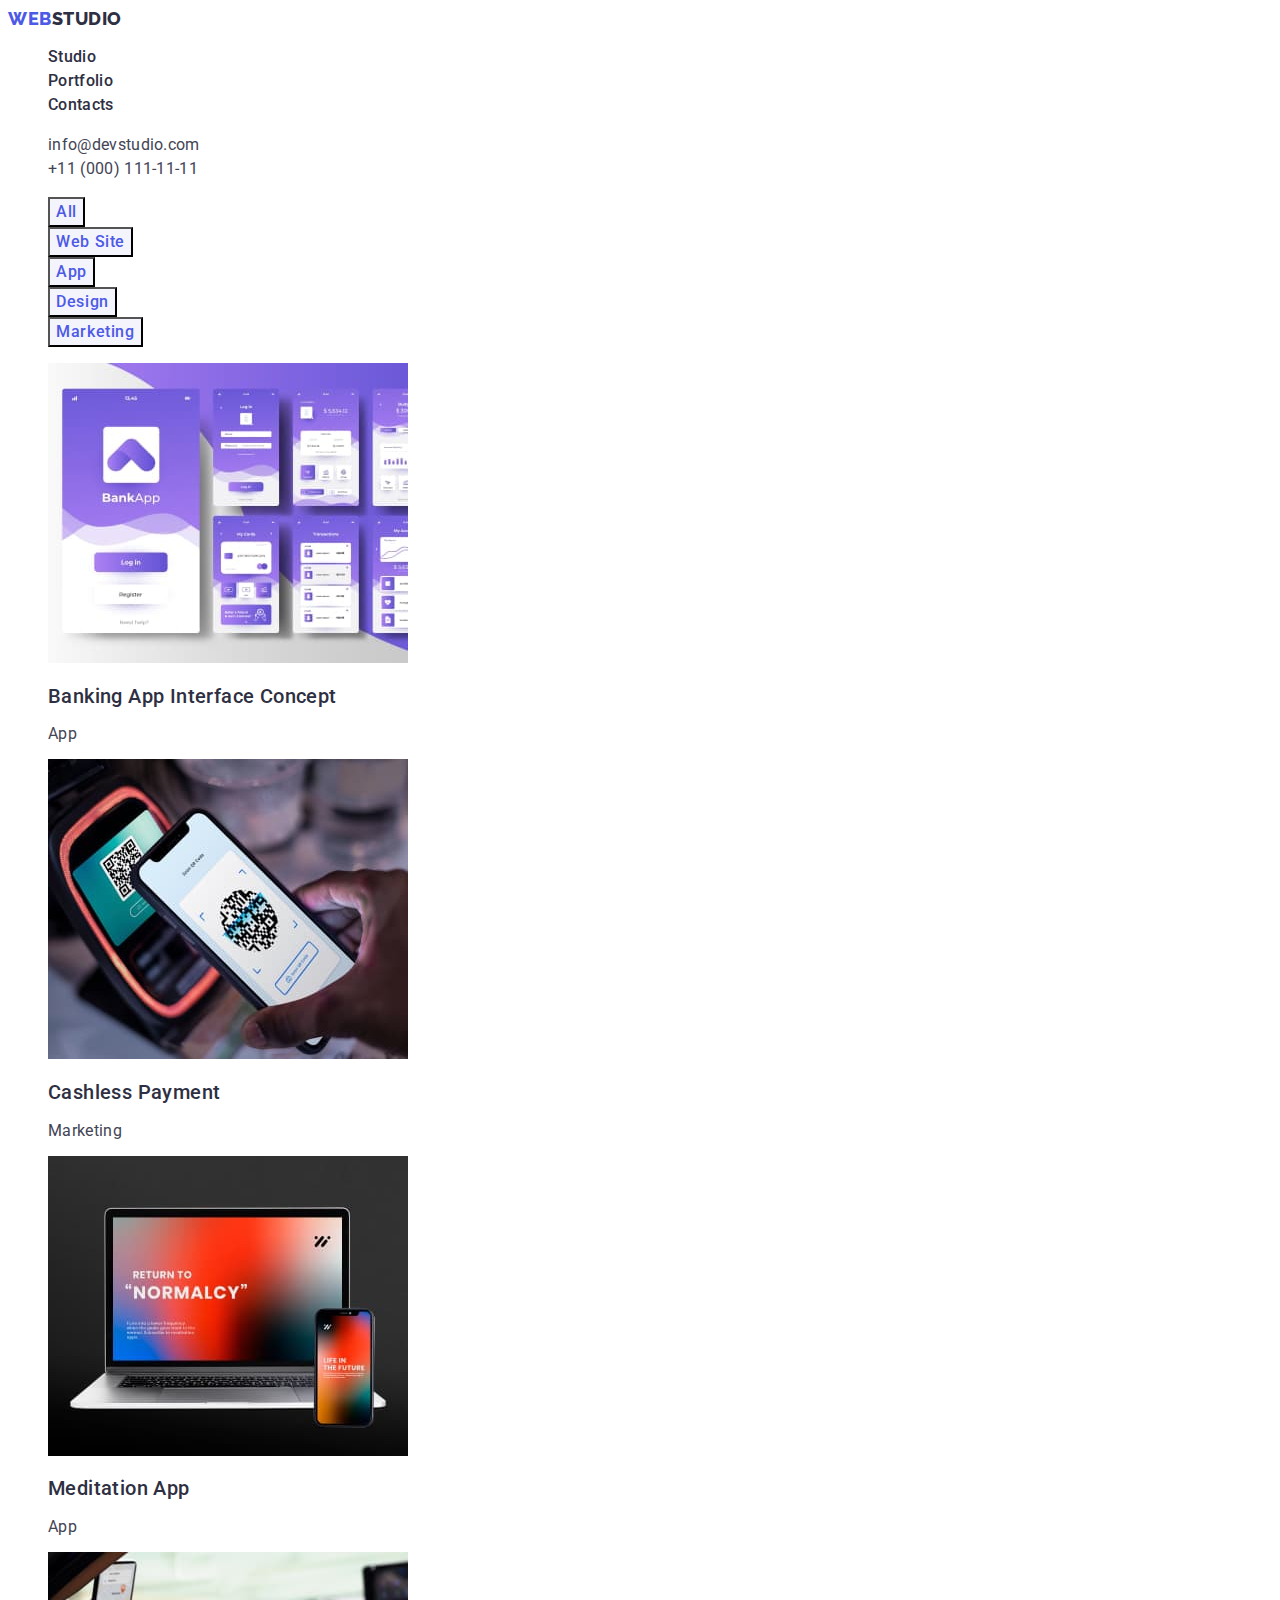
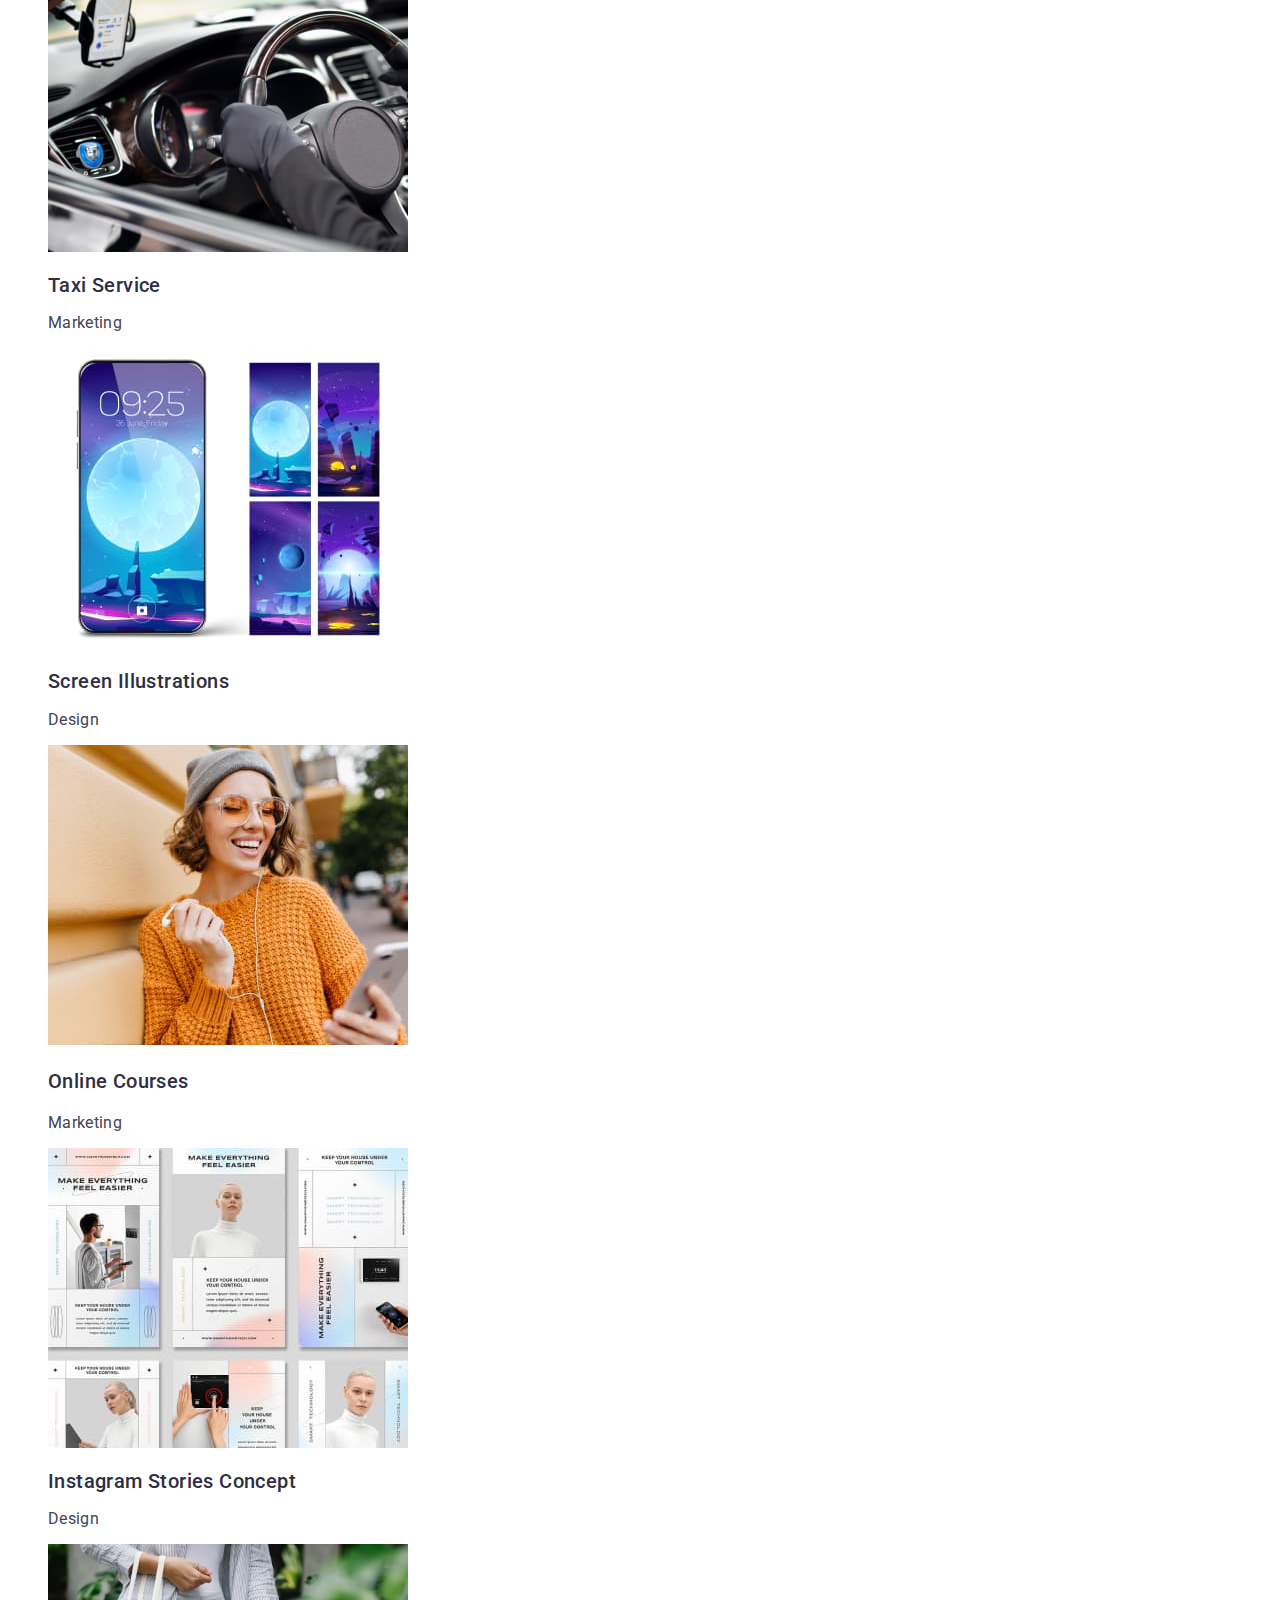
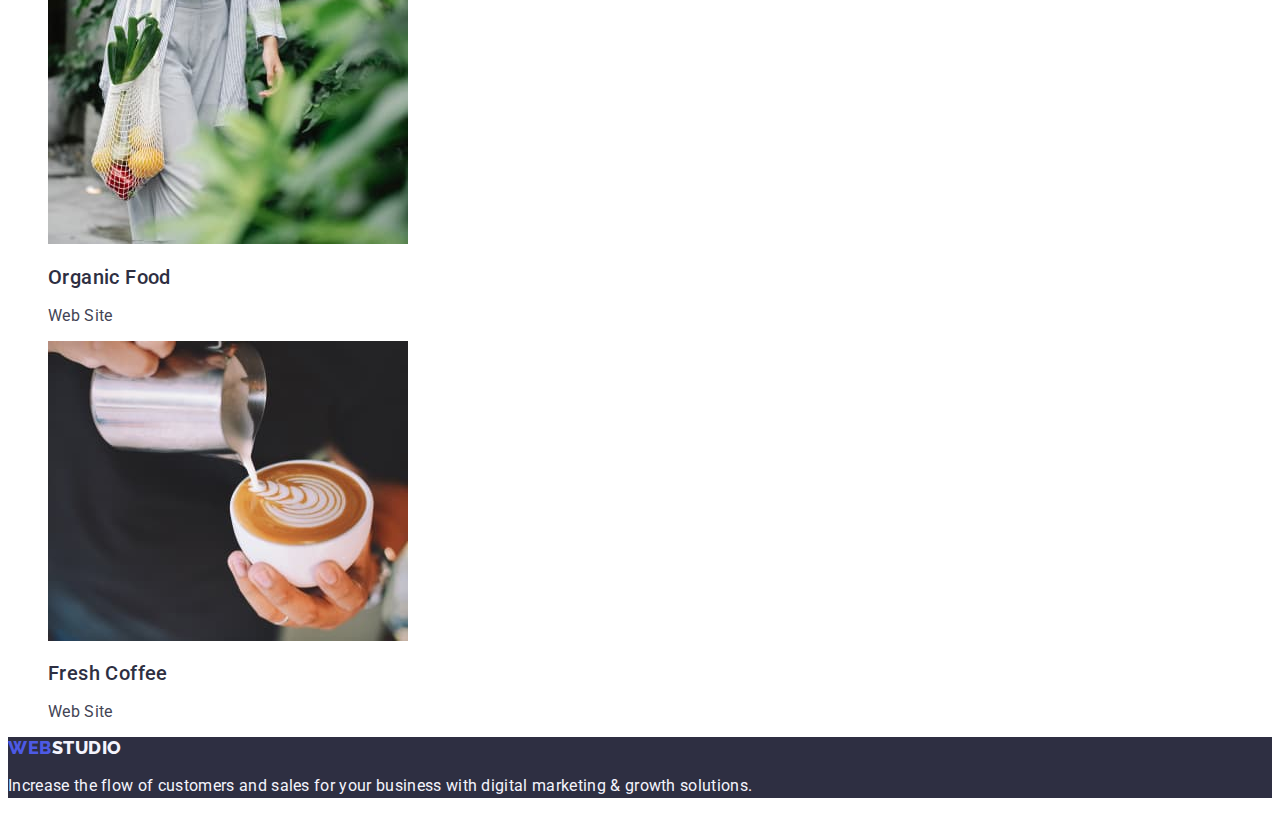
==== commit 0d7ecd46: "fixed portfolio section" ====
--- a/portfolio.html
+++ b/portfolio.html
@@ -20,10 +20,10 @@
         >
         <ul class="list">
           <li>
-            <a class="link-nav link" href=".index.html">Studio</a>
+            <a class="link-nav link" href="./index.html">Studio</a>
           </li>
           <li>
-            <a class="link-nav link" href=".portfolio.html">Portfolio</a>
+            <a class="link-nav link" href="./portfolio.html">Portfolio</a>
           </li>
           <li>
             <a class="link-nav link" href="">Contacts</a>
@@ -65,7 +65,6 @@
             <button type="button" class="btn-secondary">Marketing</button>
           </li>
         </ul>
-        <section class="cards">
           <ul class="list">
             <li>
               <a class="link" href="">
@@ -176,7 +175,6 @@
               </a>
             </li>
           </ul>
-        </section>
       </section>
     </main>
     <footer class="foo">
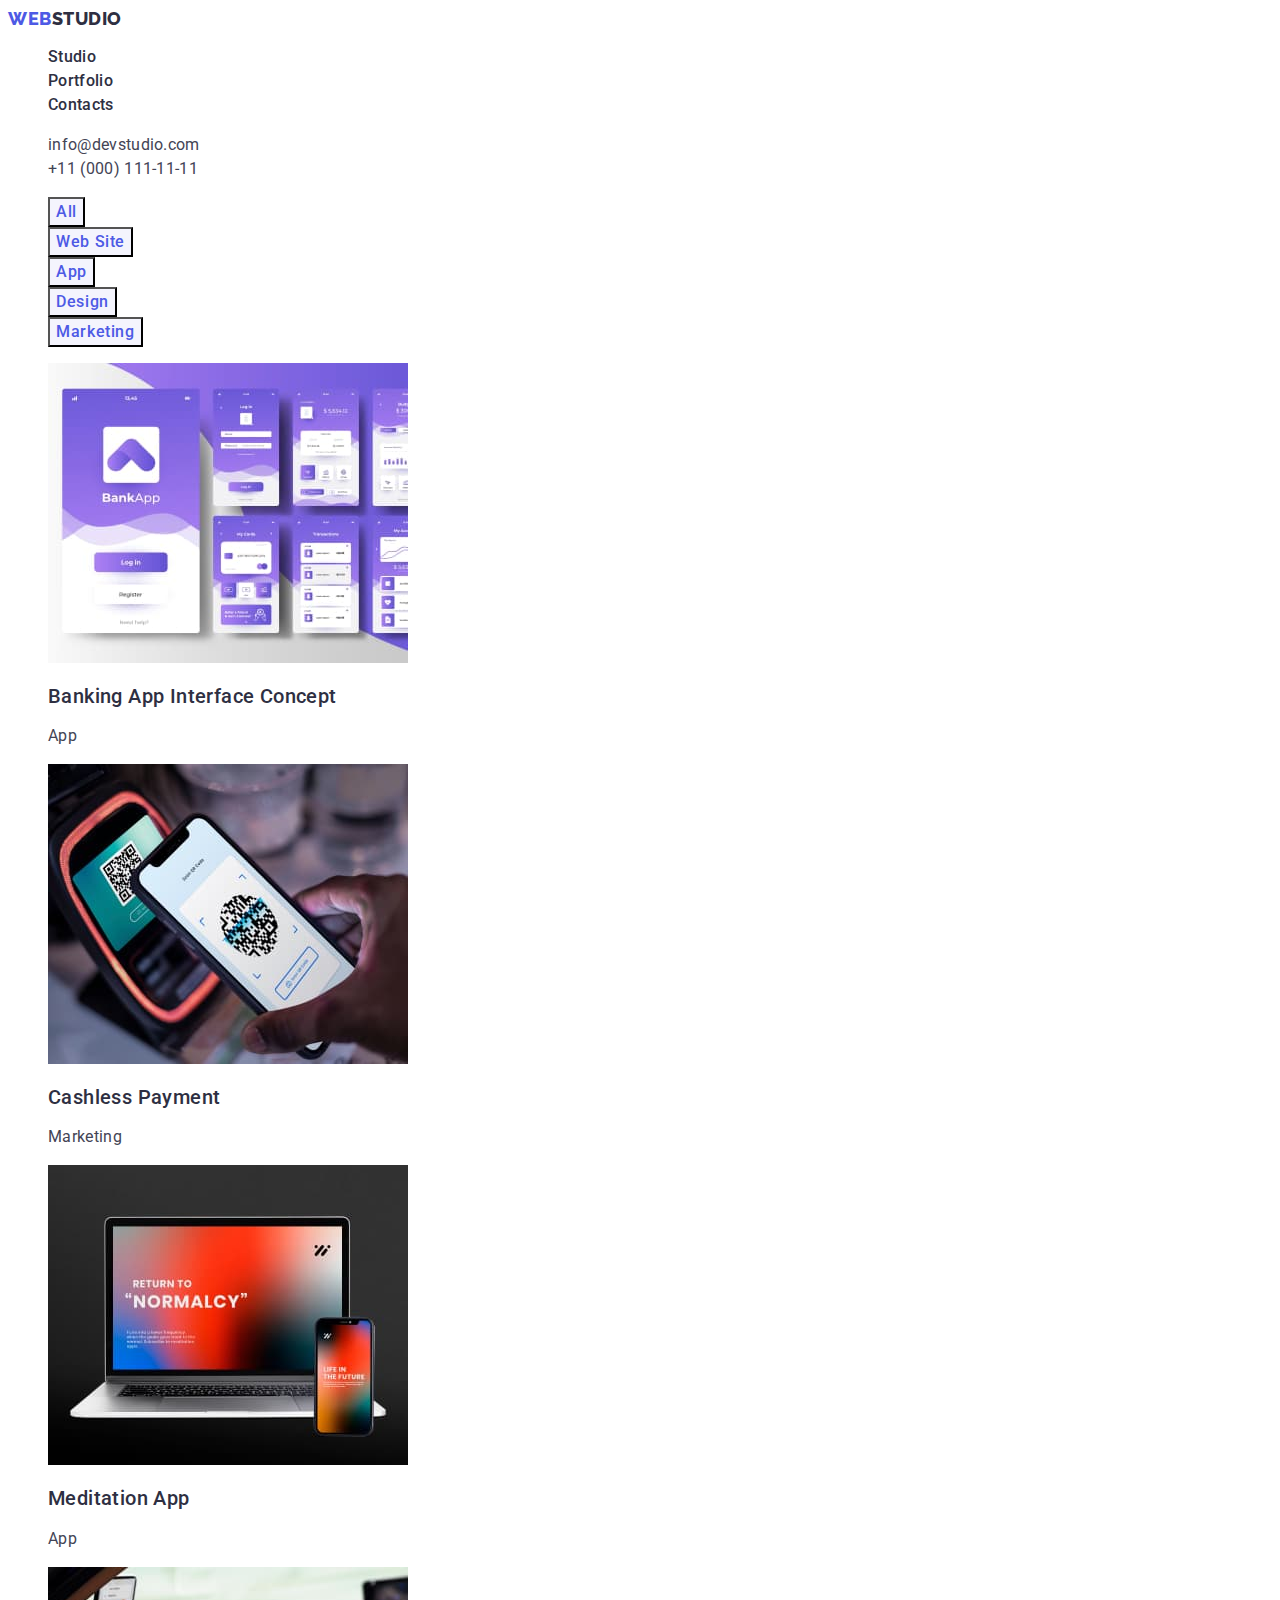
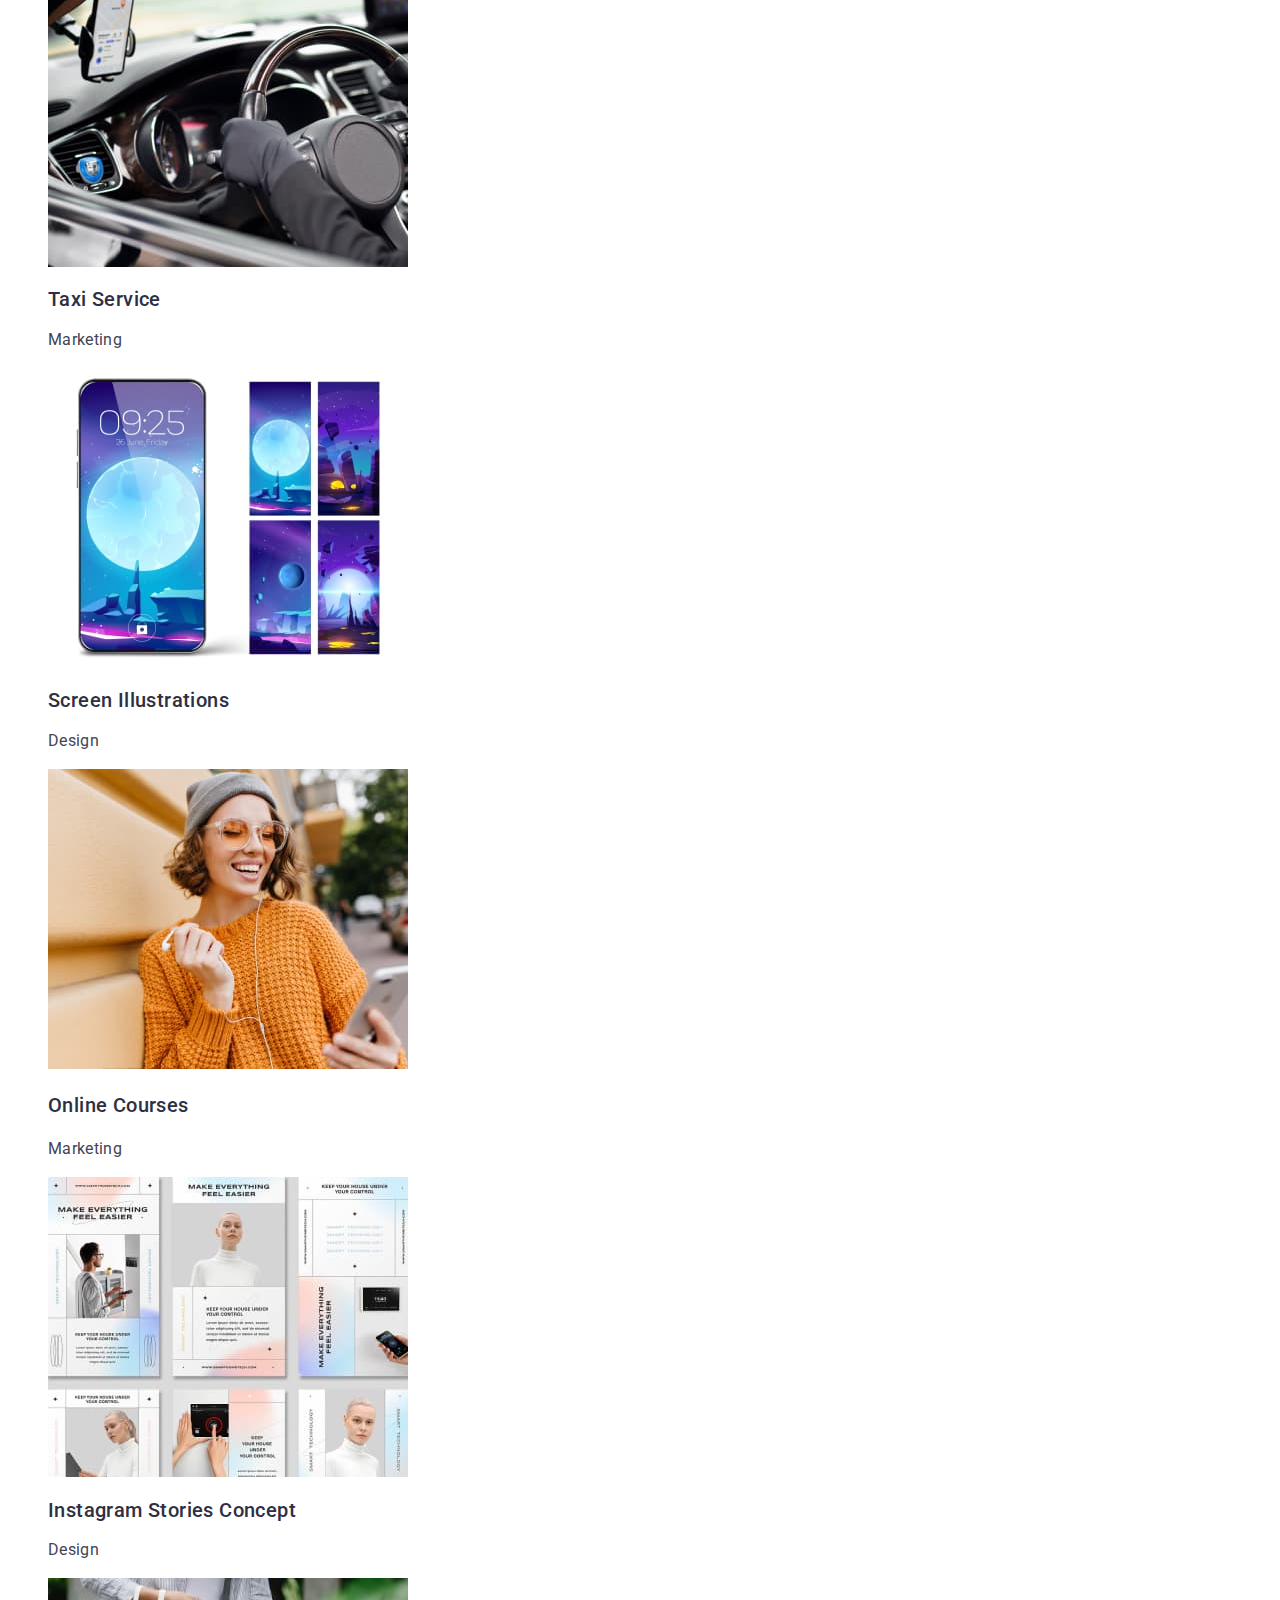
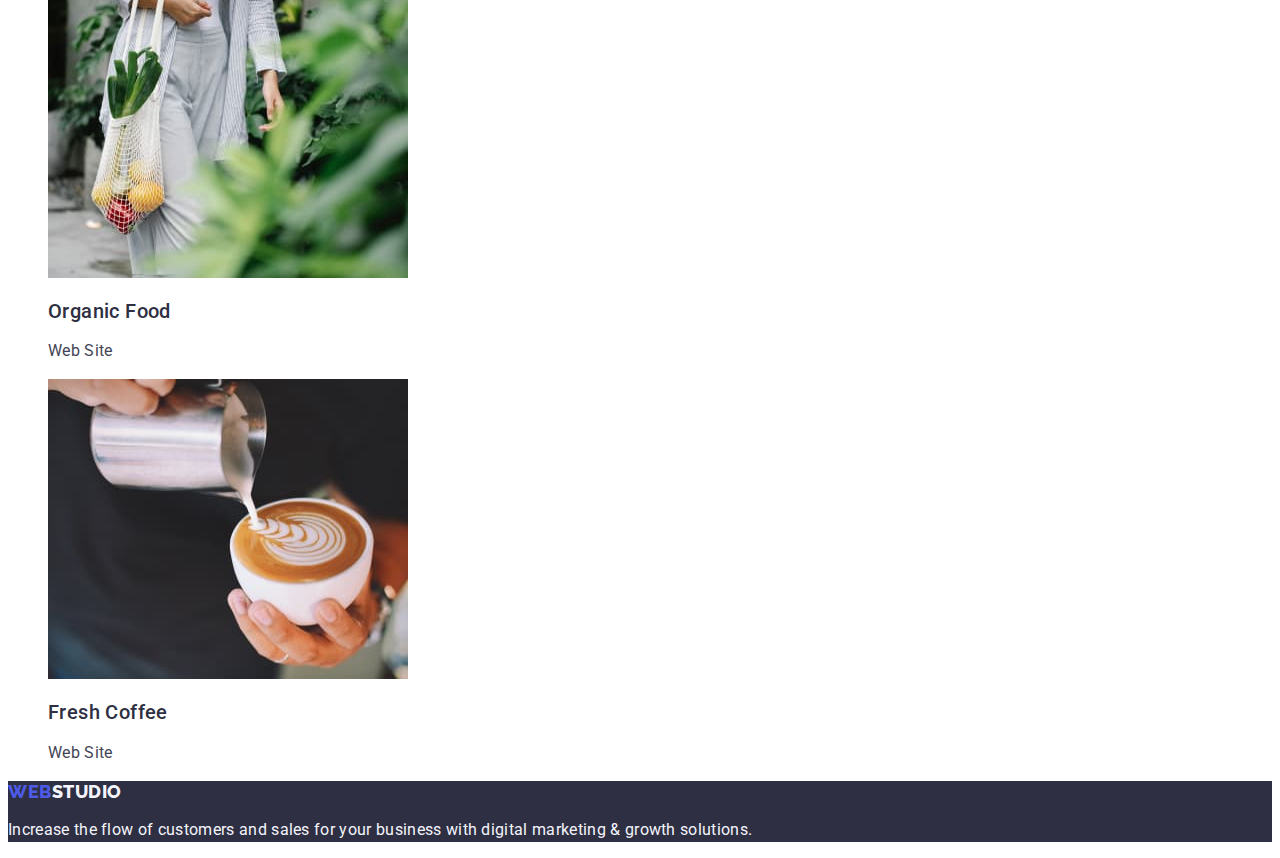
==== commit 30d67fa5: "fixed portfolio section" ====
--- a/portfolio.html
+++ b/portfolio.html
@@ -65,116 +65,116 @@
             <button type="button" class="btn-secondary">Marketing</button>
           </li>
         </ul>
-          <ul class="list">
-            <li>
-              <a class="link" href="">
-                <img
-                  src="images/portfolio/img-1.jpg"
-                  alt="banking app slides"
-                  width="360"
-                  height="300"
-                />
-                <h2 class="card-title">Banking App Interface Concept</h2>
-                <p class="card-text">App</p>
-              </a>
-            </li>
-            <li>
-              <a href="">
-                <img
-                  src="images/portfolio/img-2.jpg"
-                  alt="cashless payment"
-                  width="360"
-                  height="300"
-                />
-                <h2 class="card-title">Cashless Payment</h2>
-                <p class="card-text">Marketing</p>
-              </a>
-            </li>
-            <li>
-              <a href="">
-                <img
-                  src="images/portfolio/img-3.jpg"
-                  alt="screen meditation app"
-                  width="360"
-                  height="300"
-                />
-                <h2 class="card-title">Meditation App</h2>
-                <p class="card-text">App</p>
-              </a>
-            </li>
-            <li>
-              <a href="">
-                <img
-                  src="images/portfolio/img-4.jpg"
-                  alt="taxi service"
-                  width="360"
-                  height="300"
-                />
-                <h2 class="card-title">Taxi Service</h2>
-                <p class="card-text">Marketing</p>
-              </a>
-            </li>
-            <li>
-              <a href="">
-                <img
-                  src="images/portfolio/img-5.jpg"
-                  alt="screen illustrations"
-                  width="360"
-                  height="300"
-                />
-                <h2 class="card-title">Screen Illustrations</h2>
-                <p class="card-text">Design</p>
-              </a>
-            </li>
-            <li>
-              <a href="">
-                <img
-                  src="images/portfolio/img-6.jpg"
-                  alt="a girl with mobile phone"
-                  width="360"
-                  height="300"
-                />
-                <h3 class="card-title">Online Courses</h3>
-                <p class="card-text">Marketing</p>
-              </a>
-            </li>
-            <li>
-              <a href="">
-                <img
-                  src="images/portfolio/img-7.jpg"
-                  alt="different slides"
-                  width="360"
-                  height="300"
-                />
-                <h2 class="card-title">Instagram Stories Concept</h2>
-                <p class="card-text">Design</p>
-              </a>
-            </li>
-            <li>
-              <a href="">
-                <img
-                  src="images/portfolio/img-8.jpg"
-                  alt="shopping food"
-                  width="360"
-                  height="300"
-                />
-                <h2 class="card-title">Organic Food</h2>
-                <p class="card-text">Web Site</p>
-              </a>
-            </li>
-            <li>
-              <a href="">
-                <img
-                  src="images/portfolio/img-9.jpg"
-                  alt="preparing coffee"
-                  width="360"
-                  height="300"
-                />
-                <h2 class="card-title">Fresh Coffee</h2>
-                <p class="card-text">Web Site</p>
-              </a>
-            </li>
-          </ul>
+        <ul class="list">
+          <li>
+            <a class="link" href="">
+              <img
+                src="./images/portfolio/img-1.jpg"
+                alt="banking app slides"
+                width="360"
+                height="300"
+              />
+              <h2 class="card-title">Banking App Interface Concept</h2>
+              <p class="card-text team">App</p>
+            </a>
+          </li>
+          <li>
+            <a class="link" href="">
+              <img
+                src="./images/portfolio/img-2.jpg"
+                alt="cashless payment"
+                width="360"
+                height="300"
+              />
+              <h2 class="card-title">Cashless Payment</h2>
+              <p class="card-text team">Marketing</p>
+            </a>
+          </li>
+          <li>
+            <a class="link" href="">
+              <img
+                src="./images/portfolio/img-3.jpg"
+                alt="screen meditation app"
+                width="360"
+                height="300"
+              />
+              <h2 class="card-title">Meditation App</h2>
+              <p class="card-text team">App</p>
+            </a>
+          </li>
+          <li>
+            <a class="link" href="">
+              <img
+                src="./images/portfolio/img-4.jpg"
+                alt="taxi service"
+                width="360"
+                height="300"
+              />
+              <h2 class="card-title">Taxi Service</h2>
+              <p class="card-text team">Marketing</p>
+            </a>
+          </li>
+          <li>
+            <a class="link" href="">
+              <img
+                src="./images/portfolio/img-5.jpg"
+                alt="screen illustrations"
+                width="360"
+                height="300"
+              />
+              <h2 class="card-title">Screen Illustrations</h2>
+              <p class="card-text team">Design</p>
+            </a>
+          </li>
+          <li>
+            <a class="link" href="">
+              <img
+                src="./images/portfolio/img-6.jpg"
+                alt="a girl with mobile phone"
+                width="360"
+                height="300"
+              />
+              <h3 class="card-title">Online Courses</h3>
+              <p class="card-text team">Marketing</p>
+            </a>
+          </li>
+          <li>
+            <a class="link" href="">
+              <img
+                src="./images/portfolio/img-7.jpg"
+                alt="different slides"
+                width="360"
+                height="300"
+              />
+              <h2 class="card-title">Instagram Stories Concept</h2>
+              <p class="card-text team">Design</p>
+            </a>
+          </li>
+          <li>
+            <a class="link" href="">
+              <img
+                src="./images/portfolio/img-8.jpg"
+                alt="shopping food"
+                width="360"
+                height="300"
+              />
+              <h2 class="card-title">Organic Food</h2>
+              <p class="card-text team">Web Site</p>
+            </a>
+          </li>
+          <li>
+            <a class="link" href="">
+              <img
+                src="./images/portfolio/img-9.jpg"
+                alt="preparing coffee"
+                width="360"
+                height="300"
+              />
+              <h2 class="card-title">Fresh Coffee</h2>
+              <p class="card-text team">Web Site</p>
+            </a>
+          </li>
+        </ul>
       </section>
     </main>
     <footer class="foo">
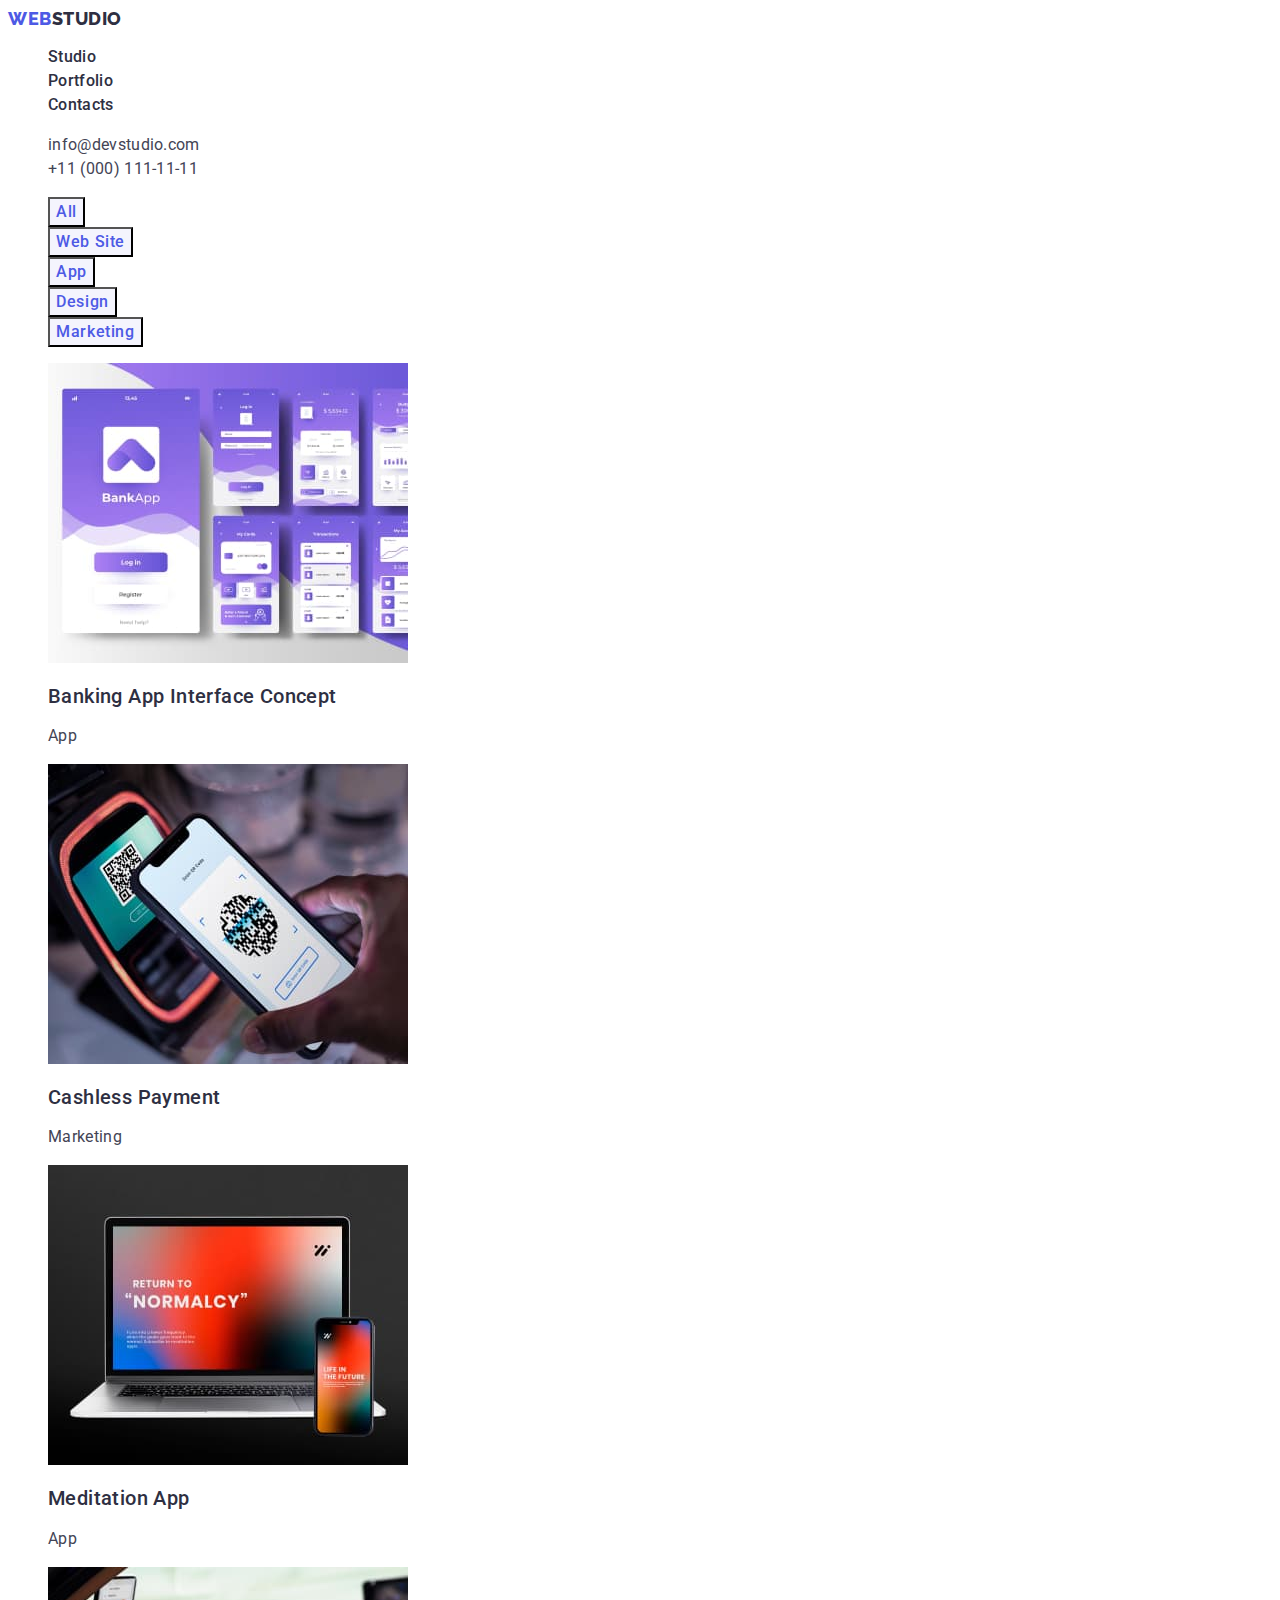
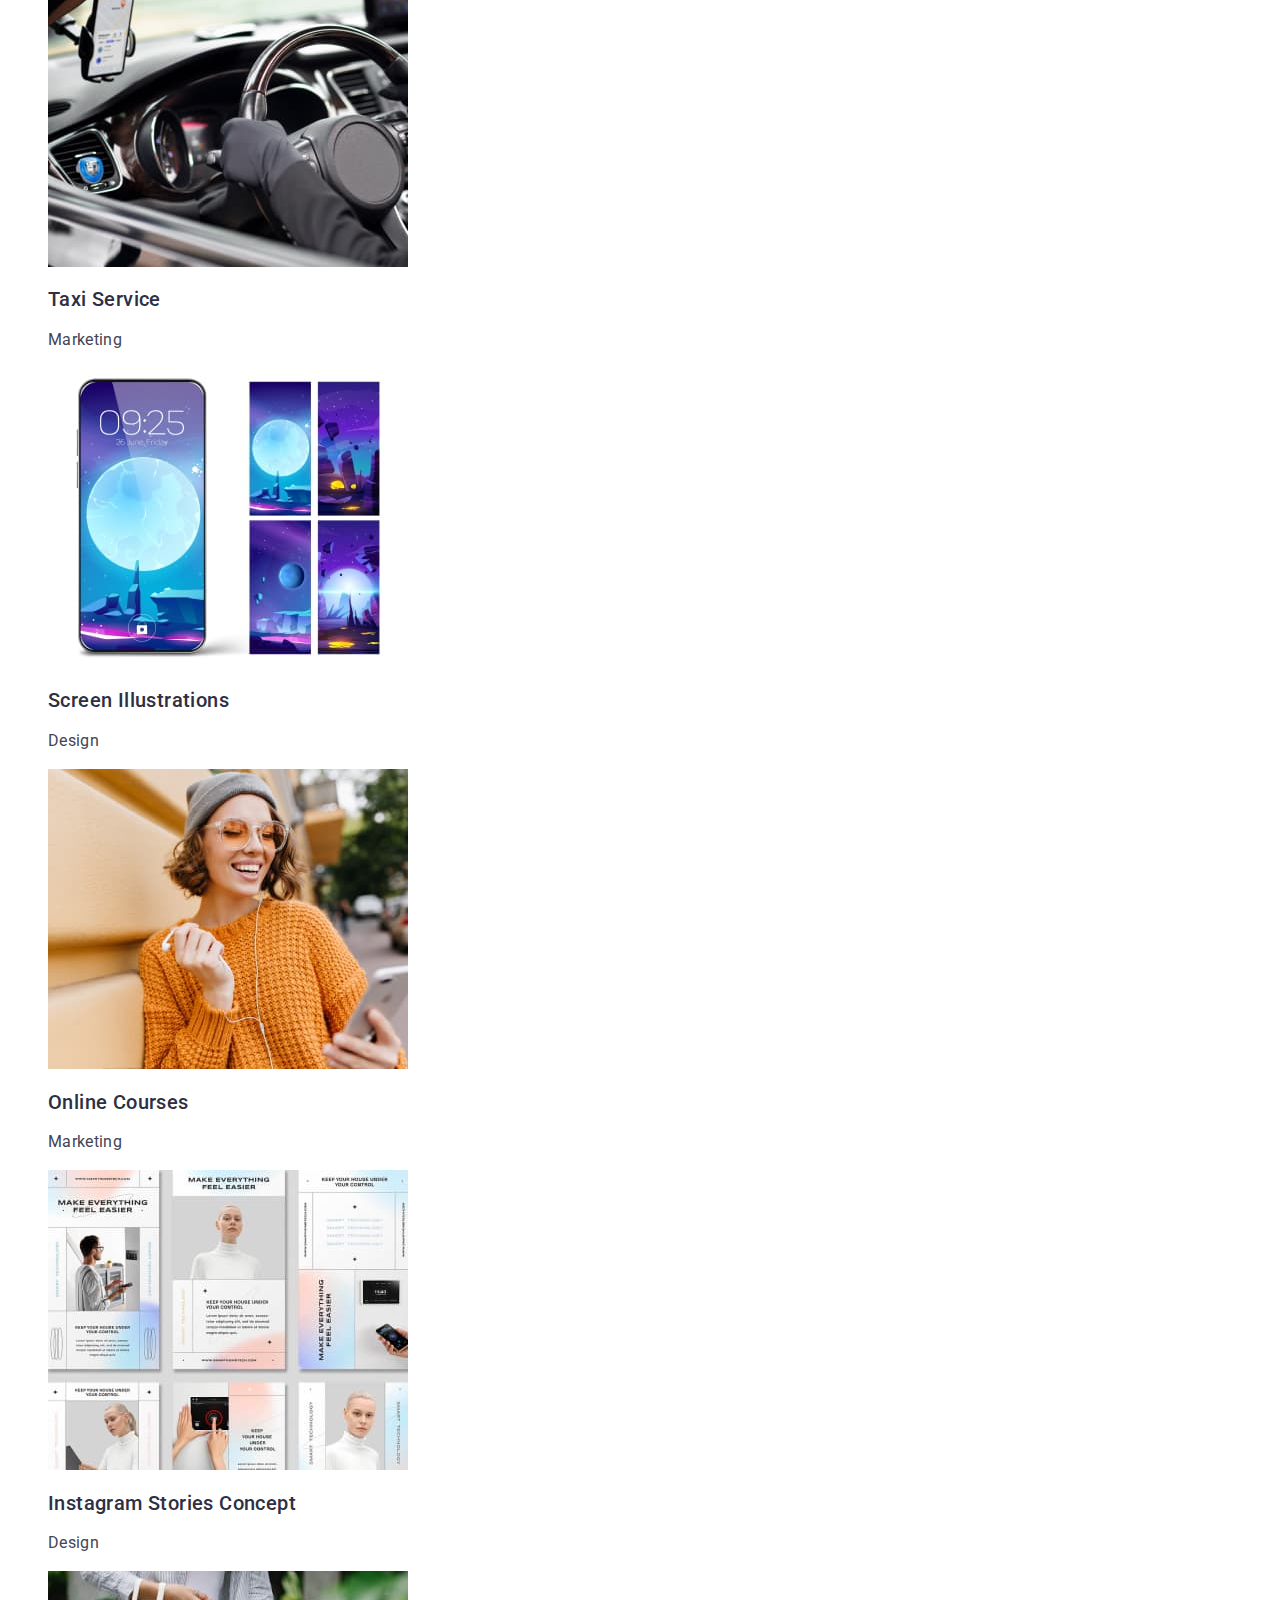
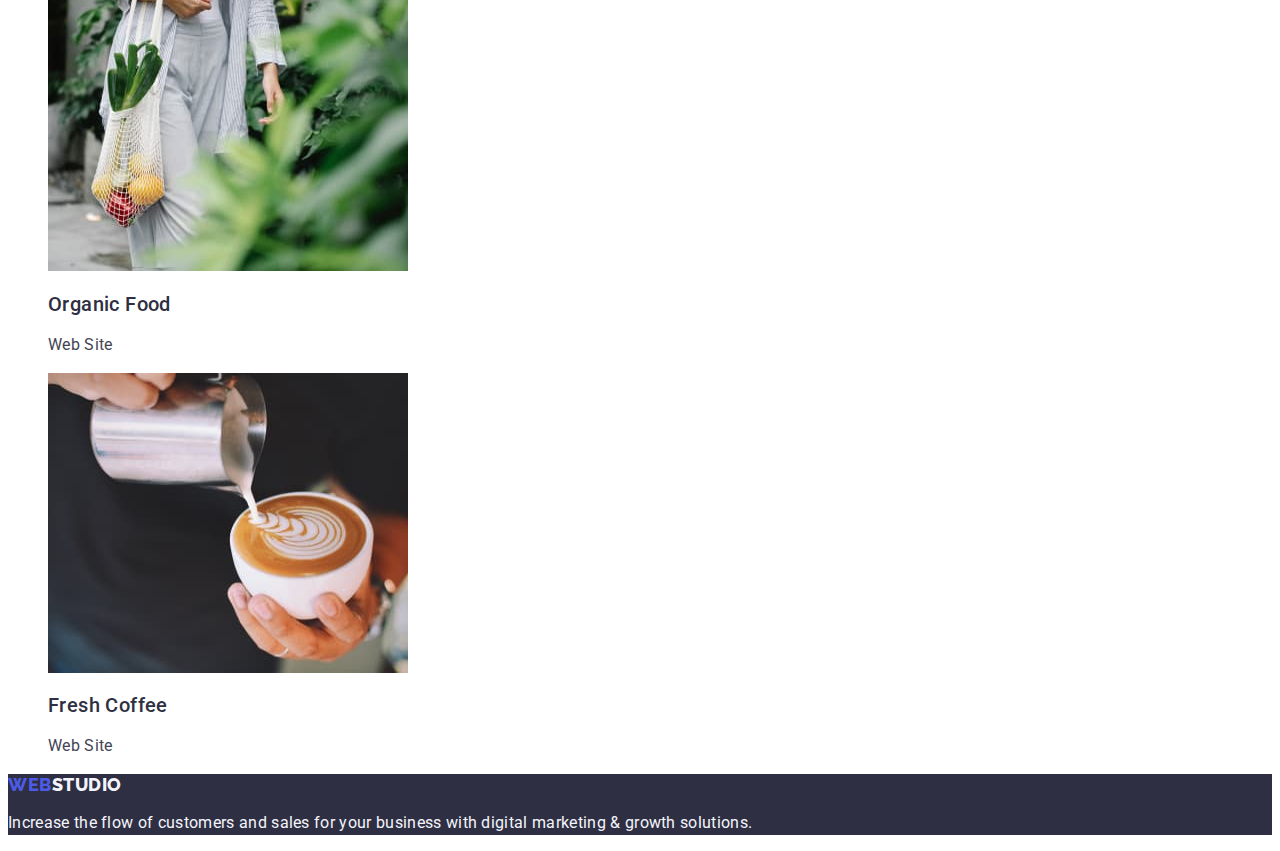
==== commit 70890da3: "fixed portfolio section" ====
--- a/portfolio.html
+++ b/portfolio.html
@@ -134,7 +134,7 @@
                 width="360"
                 height="300"
               />
-              <h3 class="card-title">Online Courses</h3>
+              <h2 class="card-title">Online Courses</h2>
               <p class="card-text team">Marketing</p>
             </a>
           </li>
